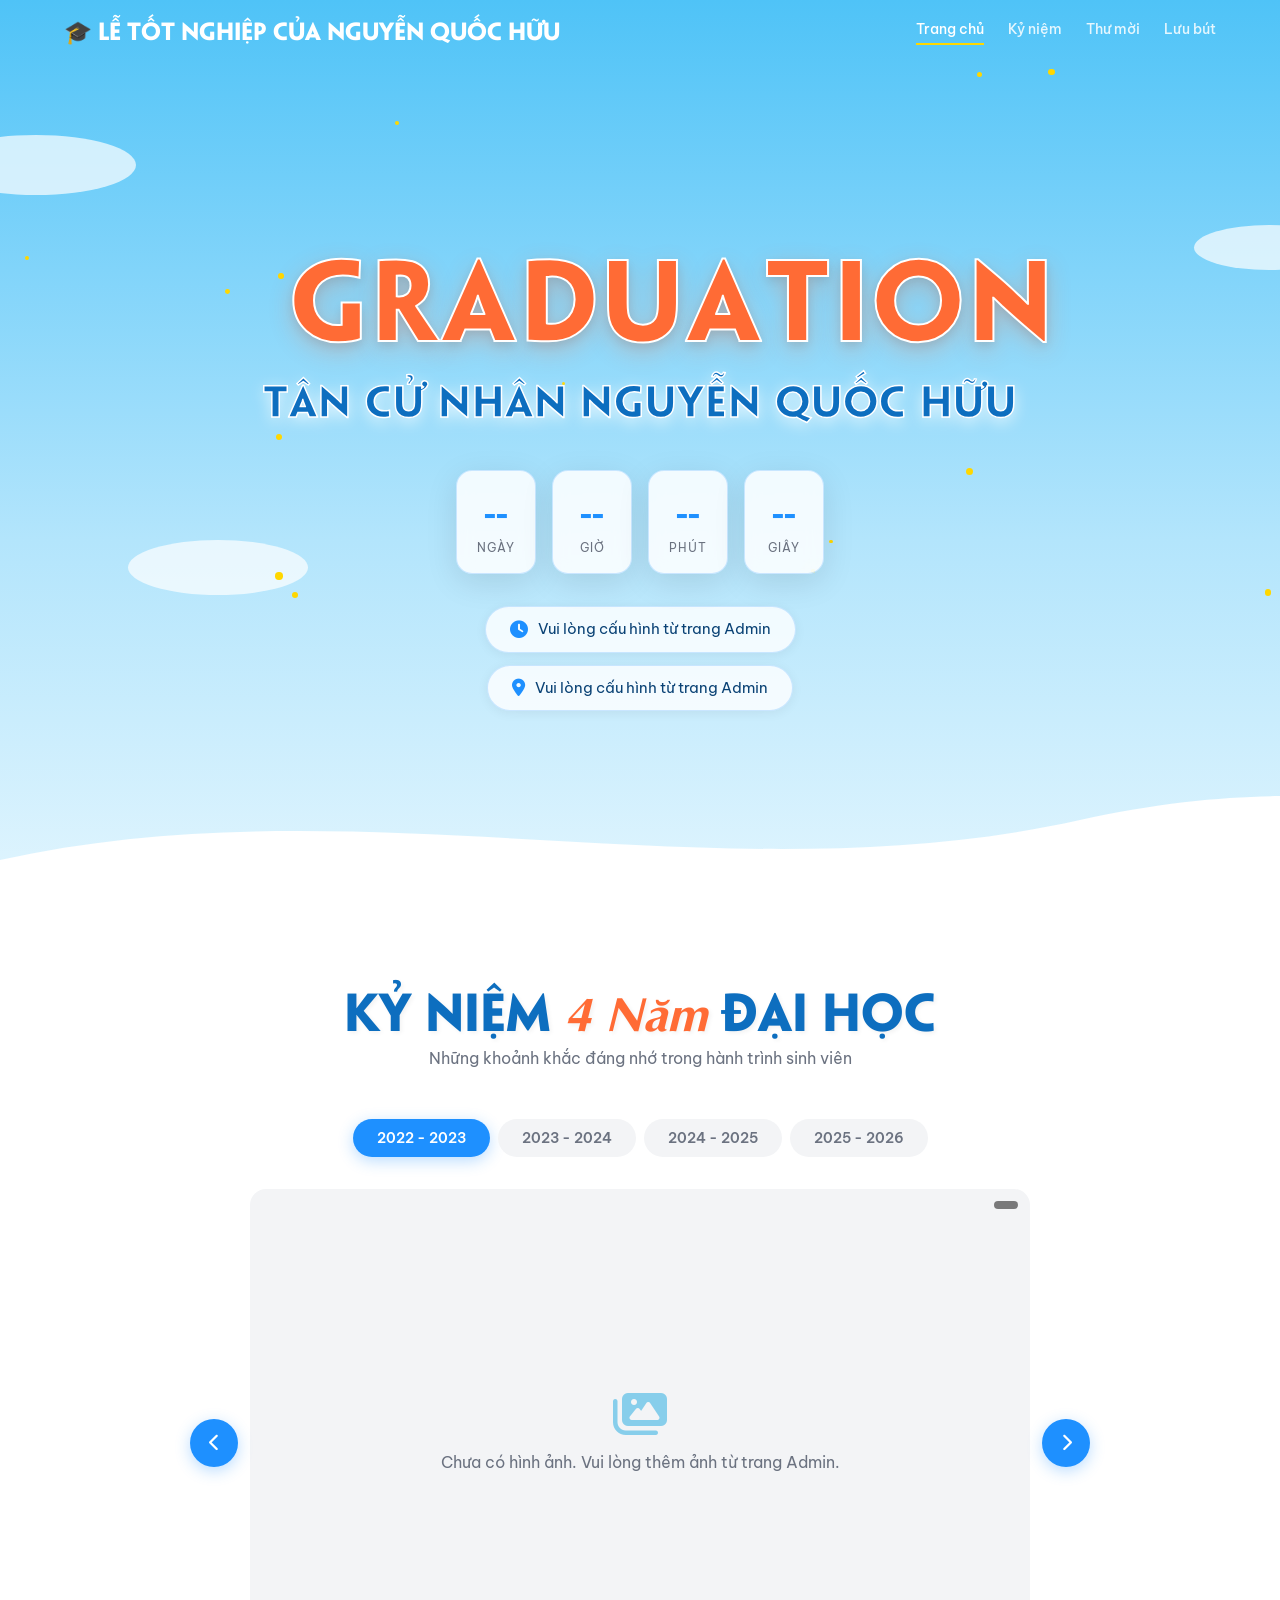
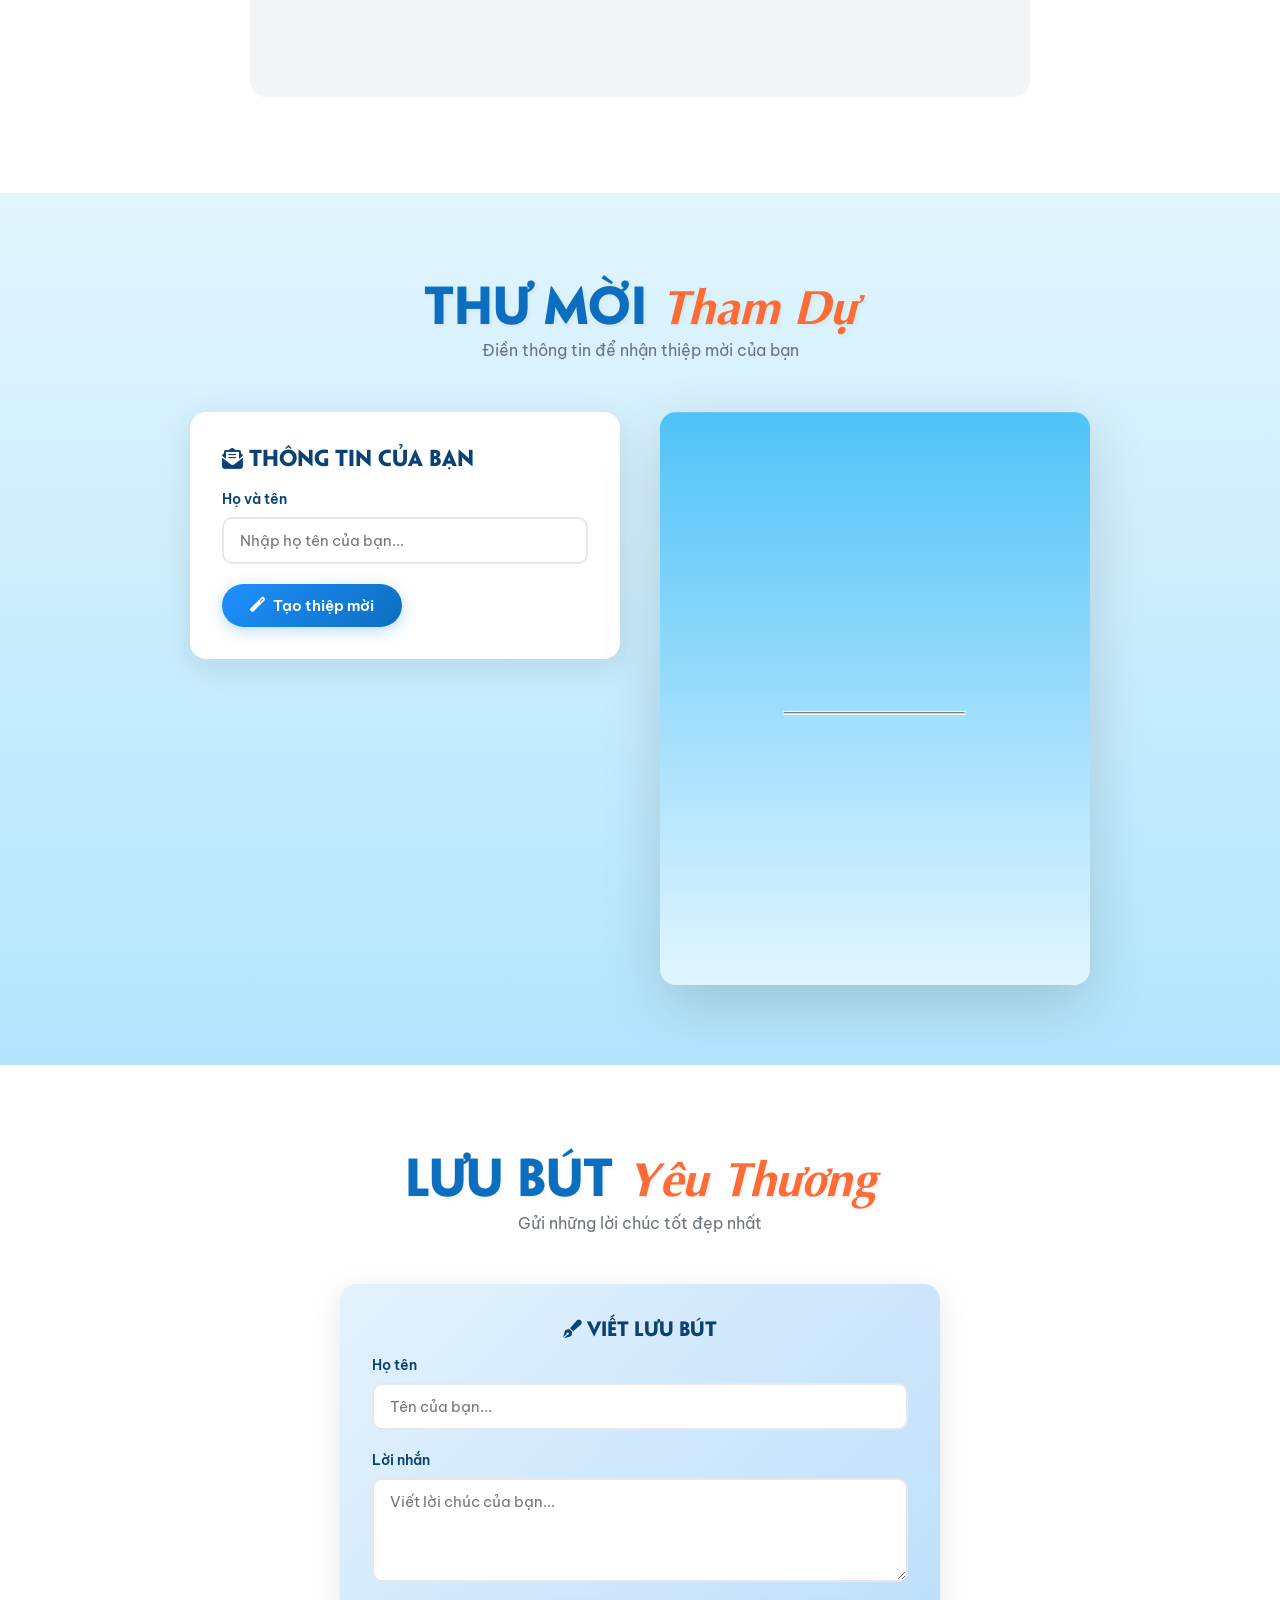
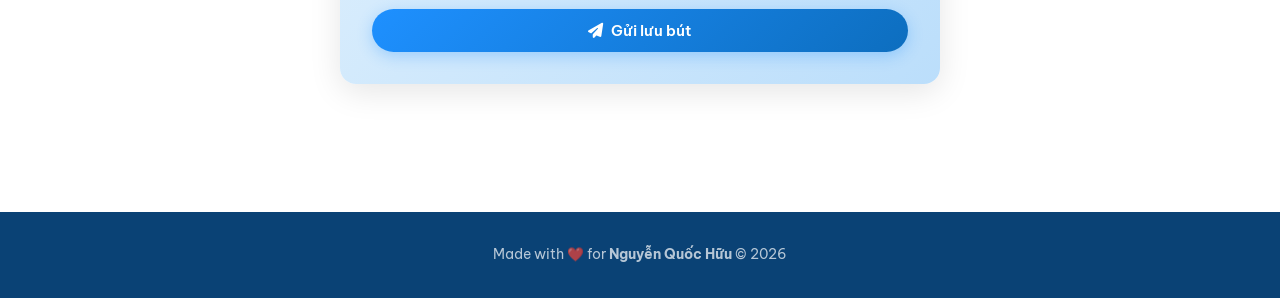
==== index.html @ d32d8953 "Add files via upload" ====
<!DOCTYPE html>
<html lang="vi">

<head>
  <meta charset="UTF-8">
  <meta name="viewport" content="width=device-width, initial-scale=1.0">
  <title>Lễ Tốt Nghiệp - Tân Cử Nhân Nguyễn Quốc Hữu</title>
  <meta name="description"
    content="Website lễ tốt nghiệp Tân Cử Nhân Nguyễn Quốc Hữu - Trường Đại học Kinh tế - Luật, ĐHQG-HCM">
  <link rel="preconnect" href="https://fonts.googleapis.com">
  <link href="https://fonts.googleapis.com/css2?family=Be+Vietnam+Pro:wght@400;500;600;700;800&display=swap"
    rel="stylesheet">
  <link rel="stylesheet" href="https://cdnjs.cloudflare.com/ajax/libs/font-awesome/6.5.1/css/all.min.css">
  <link rel="stylesheet" href="style.css">
</head>

<body>
  <!-- Loader -->
  <div class="page-loader" id="pageLoader">
    <div class="loader-icon"></div>
  </div>

  <!-- Navigation -->
  <nav class="navbar" id="navbar">
    <a href="#" class="nav-logo">🎓 LỄ TỐT NGHIỆP CỦA NGUYỄN QUỐC HỮU</a>
    <div class="nav-links" id="navLinks">
      <a href="#hero" class="active">Trang chủ</a>
      <a href="#gallery">Kỷ niệm</a>
      <a href="#invitation">Thư mời</a>
      <a href="#guestbook">Lưu bút</a>
    </div>
    <button class="nav-toggle" id="navToggle" aria-label="Menu">
      <span></span><span></span><span></span>
    </button>
  </nav>

  <!-- ===== SECTION 1: HERO / EVENT INFO ===== -->
  <section class="hero" id="hero">
    <div class="cloud cloud-1"></div>
    <div class="cloud cloud-2"></div>
    <div class="cloud cloud-3"></div>
    <div class="hero-content" data-aos="fade-up">
      <h1 class="hero-title">GRADUATION</h1>
      <p class="hero-name">Tân Cử Nhân <span id="graduateName">Nguyễn Quốc Hữu</span></p>

      <div class="countdown" id="countdown">
        <div class="countdown-item">
          <div class="number" id="cd-days">--</div>
          <div class="label">Ngày</div>
        </div>
        <div class="countdown-item">
          <div class="number" id="cd-hours">--</div>
          <div class="label">Giờ</div>
        </div>
        <div class="countdown-item">
          <div class="number" id="cd-mins">--</div>
          <div class="label">Phút</div>
        </div>
        <div class="countdown-item">
          <div class="number" id="cd-secs">--</div>
          <div class="label">Giây</div>
        </div>
      </div>

      <div class="event-info" id="eventInfo">
        <div class="event-info-item">
          <i class="fas fa-clock"></i>
          <span id="eventTime">Đang cập nhật...</span>
        </div>
        <div class="event-info-item">
          <i class="fas fa-map-marker-alt"></i>
          <span id="eventLocation">Đang cập nhật...</span>
        </div>
      </div>
    </div>
  </section>

  <!-- ===== SECTION 2: GALLERY ===== -->
  <section class="section gallery-section" id="gallery">
    <div class="section-header" data-aos="fade-up">
      <h2>Kỷ Niệm <span class="accent">4 Năm</span> Đại Học</h2>
      <p>Những khoảnh khắc đáng nhớ trong hành trình sinh viên</p>
    </div>
    <div class="gallery-tabs" id="galleryTabs">
      <button class="gallery-tab active" data-year="2022-2023">2022 - 2023</button>
      <button class="gallery-tab" data-year="2023-2024">2023 - 2024</button>
      <button class="gallery-tab" data-year="2024-2025">2024 - 2025</button>
      <button class="gallery-tab" data-year="2025-2026">2025 - 2026</button>
    </div>
    <div class="year-description" id="yearDescription"></div>
    <!-- Carousel -->
    <div class="gallery-carousel" id="galleryCarousel">
      <button class="carousel-nav carousel-prev" id="carouselPrev" onclick="carouselNav(-1)">
        <i class="fas fa-chevron-left"></i>
      </button>
      <div class="carousel-main">
        <div class="carousel-slide" id="carouselSlide">
          <div class="gallery-empty" id="galleryEmpty">
            <i class="fas fa-images"></i>
            <p>Chưa có hình ảnh. Vui lòng thêm ảnh từ trang Admin.</p>
          </div>
        </div>
        <div class="carousel-caption" id="carouselCaption"></div>
        <div class="carousel-counter" id="carouselCounter"></div>
      </div>
      <button class="carousel-nav carousel-next" id="carouselNext" onclick="carouselNav(1)">
        <i class="fas fa-chevron-right"></i>
      </button>
    </div>
    <!-- Thumbnails -->
    <div class="carousel-thumbs" id="carouselThumbs"></div>
  </section>

  <!-- ===== SECTION 3: INVITATION ===== -->
  <section class="section invitation-section" id="invitation">
    <div class="section-header" data-aos="fade-up">
      <h2>Thư Mời <span class="accent">Tham Dự</span></h2>
      <p>Điền thông tin để nhận thiệp mời của bạn</p>
    </div>
    <div class="invitation-wrapper">
      <div class="invitation-form" data-aos="fade-right">
        <h3><i class="fas fa-envelope-open-text"></i> Thông tin của bạn</h3>
        <div class="form-group">
          <label for="guestName">Họ và tên</label>
          <input type="text" id="guestName" placeholder="Nhập họ tên của bạn..." maxlength="50">
        </div>
        <button class="btn btn-primary" id="generateBtn" onclick="generateInvitation()">
          <i class="fas fa-magic"></i> Tạo thiệp mời
        </button>
        <div class="download-area" id="downloadArea" style="display:none">
          <button class="btn btn-gold" onclick="downloadInvitation()">
            <i class="fas fa-download"></i> Tải xuống PNG
          </button>
        </div>
      </div>
      <div class="invitation-preview" data-aos="fade-left">
        <div id="invitation-card">
          <div class="inv-guest-only inv-placeholder" id="invGuestDisplay">_______________</div>
        </div>
      </div>
    </div>
  </section>

  <!-- ===== SECTION 4: GUESTBOOK ===== -->
  <section class="section guestbook-section" id="guestbook">
    <div class="section-header" data-aos="fade-up">
      <h2>Lưu Bút <span class="accent">Yêu Thương</span></h2>
      <p>Gửi những lời chúc tốt đẹp nhất</p>
    </div>
    <div class="guestbook-form-wrap" data-aos="fade-up">
      <h3 style="margin-bottom:16px;text-align:center"><i class="fas fa-pen-fancy"></i> Viết lưu bút</h3>
      <div class="form-group">
        <label for="gbName">Họ tên</label>
        <input type="text" id="gbName" placeholder="Tên của bạn..." maxlength="50">
      </div>
      <div class="form-group">
        <label for="gbMessage">Lời nhắn</label>
        <textarea id="gbMessage" rows="4" placeholder="Viết lời chúc của bạn..." maxlength="500"></textarea>
      </div>
      <button class="btn btn-primary" id="submitGbBtn" onclick="submitGuestbook()" style="width:100%;justify-content:center">
        <i class="fas fa-paper-plane"></i> Gửi lưu bút
      </button>
      <p id="gbCooldown" style="text-align:center;color:var(--gray);font-size:.8rem;margin-top:8px;display:none"></p>
    </div>
    <div class="guestbook-grid" id="guestbookGrid"></div>
    <div class="load-more-wrap" id="loadMoreWrap" style="display:none">
      <button class="btn btn-secondary" onclick="loadMoreGuestbook()">
        <i class="fas fa-chevron-down"></i> Xem thêm
      </button>
    </div>
  </section>

  <!-- Footer -->
  <footer class="footer">
    <p>Made with ❤️ for <strong>Nguyễn Quốc Hữu</strong> &copy; 2026</p>
  </footer>

  <!-- Lightbox -->
  <div class="lightbox" id="lightbox">
    <button class="lightbox-close" onclick="closeLightbox()"><i class="fas fa-times"></i></button>
    <button class="lightbox-nav lightbox-prev" onclick="navLightbox(-1)"><i class="fas fa-chevron-left"></i></button>
    <img id="lightboxImg" src="" alt="Gallery image">
    <button class="lightbox-nav lightbox-next" onclick="navLightbox(1)"><i class="fas fa-chevron-right"></i></button>
  </div>

  <!-- Toast -->
  <div class="toast" id="toast"></div>

  <!-- Scripts -->
  <script src="https://www.gstatic.com/firebasejs/9.23.0/firebase-app-compat.js"></script>
  <script src="https://www.gstatic.com/firebasejs/9.23.0/firebase-database-compat.js"></script>
  <script src="https://cdnjs.cloudflare.com/ajax/libs/html2canvas/1.4.1/html2canvas.min.js"></script>
  <script src="firebase-config.js"></script>
  <script src="script.js"></script>
</body>

</html>
---- style.css ----
/* ========== VARIABLES ========== */
:root {
  --blue-primary: #1E90FF;
  --blue-light: #87CEEB;
  --blue-dark: #0D6EBF;
  --orange: #FF6B35;
  --red: #E74C3C;
  --gold: #FFD700;
  --white: #FFFFFF;
  --dark: #0a4275; /* Changed from near-black to deep blue */
  --gray: #6b7280;
  --gray-light: #f3f4f6;
  --glass: rgba(255,255,255,0.15);
  --shadow: 0 8px 32px rgba(0,0,0,0.1);
  --radius: 16px;
  --transition: 0.3s ease;
}

/* ========== RESET ========== */
*,*::before,*::after{box-sizing:border-box;margin:0;padding:0}
html{scroll-behavior:smooth;font-size:16px}
body{font-family:'Be Vietnam Pro',sans-serif;color:var(--dark);line-height:1.6;overflow-x:hidden;background:#f0f8ff}
img{max-width:100%;display:block}
a{text-decoration:none;color:inherit}
button{cursor:pointer;border:none;font-family:inherit}
ul{list-style:none}

/* ========== FONTS ========== */
@font-face { font-family: 'UTM Penumbra'; src: url('UTM Penumbra.ttf') format('truetype'); font-weight: normal; }
@font-face { font-family: 'UTM Penumbra'; src: url('UTM PenumbraBold.ttf') format('truetype'); font-weight: bold; }
@font-face { font-family: 'UTM Aptima'; src: url('UTM Aptima.ttf') format('truetype'); font-weight: normal; }
@font-face { font-family: 'UTM Aptima'; src: url('UTM AptimaBold.ttf') format('truetype'); font-weight: bold; }

/* ========== TYPOGRAPHY ========== */
h1,h2,h3,h4{font-family:'UTM Penumbra', serif;line-height:1.2}
.accent-font{font-family:'UTM Aptima', serif; font-style: italic;}

/* ========== LOADER ========== */
.page-loader{position:fixed;inset:0;z-index:9999;display:flex;align-items:center;justify-content:center;background:linear-gradient(135deg,var(--blue-light),var(--blue-primary));transition:opacity .6s}
.page-loader.hide{opacity:0;pointer-events:none}
.loader-icon{width:60px;height:60px;border:4px solid rgba(255,255,255,.3);border-top-color:#fff;border-radius:50%;animation:spin 1s linear infinite}
@keyframes spin{to{transform:rotate(360deg)}}

/* ========== NAV ========== */
.navbar{position:fixed;top:0;left:0;right:0;z-index:100;padding:12px 5%;display:flex;align-items:center;justify-content:space-between;transition:var(--transition)}
.navbar.scrolled{background:rgba(30,144,255,.92);backdrop-filter:blur(12px);box-shadow:0 2px 20px rgba(0,0,0,.15)}
.nav-logo{font-family:'UTM Penumbra',serif;font-size:1.4rem;color:#fff;font-weight:bold}
.nav-links{display:flex;gap:24px}
.nav-links a{color:rgba(255,255,255,.85);font-size:.9rem;font-weight:500;position:relative;padding:4px 0;transition:var(--transition)}
.nav-links a:hover,.nav-links a.active{color:#fff}
.nav-links a::after{content:'';position:absolute;bottom:0;left:0;width:0;height:2px;background:var(--gold);transition:var(--transition)}
.nav-links a:hover::after,.nav-links a.active::after{width:100%}
.nav-toggle{display:none;flex-direction:column;gap:5px;background:none;padding:4px}
.nav-toggle span{width:24px;height:2px;background:#fff;transition:var(--transition)}

/* ========== HERO ========== */
.hero{min-height:100vh;display:flex;align-items:center;justify-content:center;text-align:center;position:relative;overflow:hidden;background:linear-gradient(180deg,#4FC3F7 0%,#81D4FA 30%,#B3E5FC 60%,#E1F5FE 100%);padding:100px 20px 60px}
.hero::before{content:'';position:absolute;bottom:0;left:0;right:0;height:200px;background:url("data:image/svg+xml,%3Csvg xmlns='http://www.w3.org/2000/svg' viewBox='0 0 1440 200'%3E%3Cpath fill='%23ffffff' d='M0,160 C360,80 720,200 1080,120 C1260,80 1380,100 1440,110 L1440,200 L0,200 Z'/%3E%3C/svg%3E");background-size:cover;z-index:1}
.hero-content{position:relative;z-index:2;max-width:700px}
.hero-badge{display:inline-block;background:rgba(255,255,255,.25);backdrop-filter:blur(8px);padding:8px 24px;border-radius:50px;font-size:.85rem;color:#fff;font-weight:500;margin-bottom:20px;border:1px solid rgba(255,255,255,.3)}
.hero-title{font-family:'UTM Penumbra', serif;font-size:clamp(3.5rem,10vw,6.5rem);color:var(--orange);text-transform:uppercase;font-weight:bold;-webkit-text-stroke: 2px var(--white);text-shadow: 0px 8px 25px rgba(255,107,53,0.3), 0px 4px 10px rgba(0,0,0,0.1);margin-bottom:12px;letter-spacing: 4px;animation: pulseGlow 3s infinite alternate;}
.hero-name{font-family:'UTM Penumbra', serif;font-size:clamp(1.2rem,3.5vw,2.5rem);color:var(--blue-dark);font-weight:bold;margin-bottom:40px;display:flex;align-items:center;justify-content:center;gap:12px;white-space:nowrap;-webkit-text-stroke: 1.5px var(--white);text-shadow: 0px 4px 15px rgba(255,255,255,0.8);letter-spacing: 1px;text-transform:uppercase;}
.hero-name span{font-family:inherit;font-size:inherit;color:inherit;-webkit-text-stroke:inherit;text-shadow:inherit;letter-spacing:inherit;font-weight:inherit;}

@keyframes pulseGlow {
  0% { text-shadow: 0px 4px 15px rgba(255,107,53,0.2), 0px 2px 5px rgba(0,0,0,0.1); transform: scale(1); }
  100% { text-shadow: 0px 10px 30px rgba(255,107,53,0.5), 0px 5px 15px rgba(0,0,0,0.15); transform: scale(1.02); }
}

/* Countdown */
.countdown{display:flex;gap:16px;justify-content:center;margin-bottom:32px;flex-wrap:wrap}
.countdown-item{background:rgba(255,255,255,.85);backdrop-filter:blur(8px);border-radius:var(--radius);padding:16px 20px;min-width:80px;box-shadow:var(--shadow);border:1.5px solid rgba(30,144,255,.2)}
.countdown-item .number{font-size:2rem;font-weight:800;color:var(--blue-primary);font-family:'UTM Penumbra',serif}
.countdown-item .label{font-size:.75rem;color:var(--gray);text-transform:uppercase;letter-spacing:1px}

/* Event info */
.event-info{display:flex;flex-direction:column;gap:12px;align-items:center}
.event-info-item{display:flex;align-items:center;gap:10px;background:rgba(255,255,255,.8);padding:10px 24px;border-radius:50px;font-size:.95rem;box-shadow:0 2px 12px rgba(0,0,0,.06);border:1.5px solid rgba(30,144,255,.2)}
.event-info-item i{color:var(--blue-primary);font-size:1.1rem}

/* Clouds */
.cloud{position:absolute;background:#fff;border-radius:50%;opacity:.7}
.cloud-1{width:200px;height:60px;top:15%;left:-5%;animation:floatCloud 25s linear infinite}
.cloud-2{width:150px;height:45px;top:25%;right:-5%;animation:floatCloud 30s linear infinite reverse}
.cloud-3{width:180px;height:55px;top:60%;left:10%;animation:floatCloud 35s linear infinite}
@keyframes floatCloud{0%{transform:translateX(-100px)}50%{transform:translateX(calc(100vw + 100px))}50.01%{transform:translateX(-100px)}100%{transform:translateX(calc(100vw + 100px))}}

/* Stars */
.sparkle{position:absolute;width:6px;height:6px;background:var(--gold);border-radius:50%;animation:twinkle 2s ease-in-out infinite}
@keyframes twinkle{0%,100%{opacity:0;transform:scale(0)}50%{opacity:1;transform:scale(1)}}

/* ========== SECTION COMMON ========== */
.section{padding:80px 5%}
.section-header{text-align:center;margin-bottom:48px}
.section-header h2{font-family:'UTM Penumbra', serif;font-size:clamp(2rem,5vw,3rem);color:var(--blue-dark);margin-bottom:8px;font-weight:bold;text-shadow: 2px 2px 4px rgba(0,0,0,0.05);}
.section-header .accent{color:var(--orange);font-family:'UTM Aptima',serif;font-style:italic;}
.section-header p{color:var(--gray);max-width:500px;margin:0 auto}

/* ========== GALLERY ========== */
.gallery-section{background:#fff}
.gallery-tabs{display:flex;justify-content:center;gap:8px;margin-bottom:32px;flex-wrap:wrap}
.gallery-tab{padding:10px 24px;border-radius:50px;font-size:.9rem;font-weight:600;background:var(--gray-light);color:var(--gray);transition:var(--transition)}
.gallery-tab:hover{background:#dbeafe;color:var(--blue-primary)}
.gallery-tab.active{background:var(--blue-primary);color:#fff;box-shadow:0 4px 15px rgba(30,144,255,.3)}

/* Year Description */
.year-description{max-width:800px;margin:0 auto 28px;text-align:center;font-size:.92rem;line-height:1.8;color:var(--dark);font-style:italic;padding:16px 32px;background:linear-gradient(135deg,#EBF5FB,#D6EAF8);border-radius:12px;border-left:4px solid var(--blue-primary);display:none}
.year-description i{color:var(--blue-primary);margin-right:8px;font-size:.8rem}

/* Carousel */
.gallery-carousel{position:relative;max-width:900px;margin:0 auto;display:flex;align-items:center;gap:12px}
.carousel-main{flex:1;position:relative;border-radius:16px;overflow:hidden;background:var(--gray-light);min-height:250px}
.carousel-slide{width:100%;aspect-ratio:16/10;display:flex;align-items:center;justify-content:center;position:relative;overflow:hidden}
.carousel-slide img{width:100%;height:100%;object-fit:contain;background:#f8fafc;transition:opacity .4s ease;cursor:pointer}
.carousel-slide img.carousel-fade-in{animation:carouselFade .4s ease}
@keyframes carouselFade{from{opacity:0;transform:scale(.97)}to{opacity:1;transform:scale(1)}}
.carousel-nav{width:48px;height:48px;border-radius:50%;background:var(--blue-primary);color:#fff;display:flex;align-items:center;justify-content:center;font-size:1.1rem;box-shadow:0 4px 15px rgba(30,144,255,.3);transition:var(--transition);flex-shrink:0;border:none;cursor:pointer;z-index:5}
.carousel-nav:hover{background:var(--blue-dark);transform:scale(1.1)}
.carousel-nav:disabled{opacity:.3;cursor:not-allowed;transform:none}
.carousel-caption{text-align:center;padding:10px 16px;font-size:.9rem;color:var(--dark);font-weight:500;min-height:20px}
.carousel-counter{position:absolute;top:12px;right:12px;background:rgba(0,0,0,.5);color:#fff;font-size:.75rem;padding:4px 12px;border-radius:50px;font-weight:600;z-index:3}

/* Thumbnails */
.carousel-thumbs{display:flex;justify-content:center;gap:8px;margin-top:16px;flex-wrap:wrap;max-width:900px;margin-left:auto;margin-right:auto;padding:0 60px}
.carousel-thumb{width:64px;height:48px;border-radius:8px;overflow:hidden;cursor:pointer;border:3px solid transparent;transition:var(--transition);opacity:.6;flex-shrink:0}
.carousel-thumb:hover{opacity:.9;transform:translateY(-2px)}
.carousel-thumb.active{border-color:var(--blue-primary);opacity:1;box-shadow:0 4px 12px rgba(30,144,255,.3)}
.carousel-thumb img{width:100%;height:100%;object-fit:cover}

.gallery-empty{text-align:center;padding:60px 20px;color:var(--gray)}
.gallery-empty i{font-size:3rem;margin-bottom:12px;color:var(--blue-light)}

/* Lightbox */
.lightbox{position:fixed;inset:0;z-index:200;background:rgba(0,0,0,.9);display:none;align-items:center;justify-content:center;opacity:0;transition:opacity .3s}
.lightbox.active{display:flex;opacity:1}
.lightbox img{max-width:90vw;max-height:85vh;border-radius:8px;object-fit:contain}
.lightbox-close{position:absolute;top:20px;right:20px;width:44px;height:44px;border-radius:50%;background:rgba(255,255,255,.15);color:#fff;font-size:1.5rem;display:flex;align-items:center;justify-content:center;transition:var(--transition)}
.lightbox-close:hover{background:rgba(255,255,255,.3)}
.lightbox-nav{position:absolute;top:50%;transform:translateY(-50%);width:48px;height:48px;border-radius:50%;background:rgba(255,255,255,.15);color:#fff;font-size:1.3rem;display:flex;align-items:center;justify-content:center;transition:var(--transition)}
.lightbox-nav:hover{background:rgba(255,255,255,.3)}
.lightbox-prev{left:20px}
.lightbox-next{right:20px}

/* ========== INVITATION ========== */
.invitation-section{background:linear-gradient(180deg,#E1F5FE,#B3E5FC)}
.invitation-wrapper{max-width:900px;margin:0 auto;display:grid;grid-template-columns:1fr 1fr;gap:40px;align-items:start}
.invitation-form{background:#fff;border-radius:var(--radius);padding:32px;box-shadow:var(--shadow)}
.invitation-form h3{margin-bottom:20px;font-size:1.3rem}
.form-group{margin-bottom:20px}
.form-group label{display:block;font-size:.85rem;font-weight:600;margin-bottom:6px;color:var(--dark)}
.form-group select,.form-group input,.form-group textarea{width:100%;padding:12px 16px;border:2px solid #e5e7eb;border-radius:10px;font-size:.95rem;font-family:inherit;transition:var(--transition);background:#fff}
.form-group select:focus,.form-group input:focus,.form-group textarea:focus{outline:none;border-color:var(--blue-primary);box-shadow:0 0 0 3px rgba(30,144,255,.15)}
.btn{display:inline-flex;align-items:center;gap:8px;padding:12px 28px;border-radius:50px;font-size:.95rem;font-weight:600;transition:var(--transition)}
.btn-primary{background:linear-gradient(135deg,var(--blue-primary),var(--blue-dark));color:#fff;box-shadow:0 4px 15px rgba(30,144,255,.3)}
.btn-primary:hover{transform:translateY(-2px);box-shadow:0 6px 20px rgba(30,144,255,.4)}
.btn-secondary{background:#fff;color:var(--blue-primary);border:2px solid var(--blue-primary)}
.btn-secondary:hover{background:var(--blue-primary);color:#fff}
.btn-gold{background:linear-gradient(135deg,var(--gold),#FFA000);color:var(--dark);box-shadow:0 4px 15px rgba(255,215,0,.3)}
.btn-gold:hover{transform:translateY(-2px)}
.btn-danger{background:linear-gradient(135deg,var(--red),#c0392b);color:#fff}
.btn-sm{padding:8px 18px;font-size:.85rem}

/* Invitation Preview */
.invitation-preview{border-radius:var(--radius);overflow:hidden;box-shadow:0 20px 60px rgba(0,0,0,.15);position:relative}
#invitation-card{width:100%;aspect-ratio:3/4;background:linear-gradient(180deg,#4FC3F7,#81D4FA,#B3E5FC,#E1F5FE);display:flex;flex-direction:column;align-items:center;justify-content:center;padding:30px;text-align:center;position:relative;overflow:hidden;background-size:cover;background-position:center}
.inv-guest-only{font-family:'UTM Aptima', serif;font-size:2.5rem;color:var(--orange);font-weight:bold;text-shadow: 2px 2px 8px rgba(255,255,255,0.9), -1.5px -1.5px 0 #fff, 1.5px -1.5px 0 #fff, -1.5px 1.5px 0 #fff, 1.5px 1.5px 0 #fff;z-index:2}
.inv-placeholder{color:var(--gray);font-style:italic;font-size:1.5rem}
.download-area{margin-top:16px;text-align:center}

/* ========== GUESTBOOK ========== */
.guestbook-section{background:#fff}
.guestbook-form-wrap{max-width:600px;margin:0 auto 48px;background:linear-gradient(135deg,#E3F2FD,#BBDEFB);border-radius:var(--radius);padding:32px;box-shadow:var(--shadow)}
.guestbook-grid{display:grid;grid-template-columns:repeat(auto-fill,minmax(280px,1fr));gap:20px;max-width:1100px;margin:0 auto}
.guestbook-card{background:#fff;border-radius:var(--radius);padding:24px;box-shadow:0 2px 16px rgba(0,0,0,.06);border-left:4px solid var(--blue-primary);transition:var(--transition);animation:fadeInUp .5s ease forwards;opacity:0}
.guestbook-card:hover{transform:translateY(-4px);box-shadow:0 8px 25px rgba(0,0,0,.1)}
.guestbook-card .gb-header{display:flex;align-items:center;gap:12px;margin-bottom:12px}
.guestbook-card .gb-avatar{width:40px;height:40px;border-radius:50%;display:flex;align-items:center;justify-content:center;font-weight:700;color:#fff;font-size:1rem}
.guestbook-card .gb-name{font-weight:700;font-size:.95rem;color:var(--blue-dark)}
.guestbook-card .gb-message{font-size:.9rem;line-height:1.7;color:var(--dark)}
.guestbook-card .gb-time{font-size:.75rem;color:var(--gray);margin-top:12px}
.load-more-wrap{text-align:center;margin-top:32px}

@keyframes fadeInUp{to{opacity:1;transform:translateY(0)}from{opacity:0;transform:translateY(20px)}}

/* ========== FOOTER ========== */
.footer{background:var(--dark);color:rgba(255,255,255,.7);text-align:center;padding:32px 20px;font-size:.85rem}
.footer a{color:var(--gold)}

/* ========== TOAST ========== */
.toast{position:fixed;bottom:24px;right:24px;z-index:300;padding:14px 24px;border-radius:12px;color:#fff;font-size:.9rem;font-weight:500;transform:translateY(100px);opacity:0;transition:all .4s ease;box-shadow:0 8px 25px rgba(0,0,0,.2)}
.toast.show{transform:translateY(0);opacity:1}
.toast.success{background:#10b981}
.toast.error{background:var(--red)}
.toast.info{background:var(--blue-primary)}

/* ========== SETUP BANNER ========== */
.setup-banner{background:linear-gradient(135deg,#fef3c7,#fde68a);border:2px solid #f59e0b;border-radius:var(--radius);padding:24px;text-align:center;margin:20px 5%;color:#92400e}
.setup-banner h3{margin-bottom:8px}
.setup-banner code{background:#fff;padding:2px 8px;border-radius:4px;font-size:.85rem}

/* ========== RESPONSIVE ========== */
@media(max-width:900px){
  .invitation-wrapper{grid-template-columns:1fr}
  .gallery-carousel{gap:8px}
  .carousel-nav{width:40px;height:40px;font-size:.9rem}
  .carousel-thumbs{padding:0 48px}
}
@media(max-width:640px){
  .nav-links{position:fixed;top:0;right:-100%;width:70%;height:100vh;background:rgba(30,144,255,.97);backdrop-filter:blur(12px);flex-direction:column;padding:80px 32px 32px;gap:20px;transition:var(--transition);box-shadow:-4px 0 30px rgba(0,0,0,.2)}
  .nav-links.open{right:0}
  .nav-links a{font-size:1.1rem}
  .nav-toggle{display:flex}
  .gallery-carousel{gap:4px}
  .carousel-nav{width:36px;height:36px;font-size:.8rem}
  .carousel-thumbs{gap:4px;padding:0 40px}
  .carousel-thumb{width:48px;height:36px}
  .countdown{gap:8px}
  .countdown-item{min-width:65px;padding:12px 14px}
  .countdown-item .number{font-size:1.5rem}
  .section{padding:60px 4%}
  .hero{padding:80px 16px 50px}
  #invitation-card{padding:20px}
  .hero-name{flex-wrap:wrap;white-space:normal}
}

/* ========== ADMIN STYLES ========== */
.admin-body{display:flex;min-height:100vh;background:var(--gray-light)}
.admin-login{min-height:100vh;display:flex;align-items:center;justify-content:center;background:linear-gradient(135deg,var(--blue-primary),var(--blue-dark));padding:20px}
.login-card{background:#fff;border-radius:var(--radius);padding:40px;width:100%;max-width:400px;box-shadow:0 20px 60px rgba(0,0,0,.2);text-align:center}
.login-card h2{margin-bottom:8px}
.login-card p{color:var(--gray);margin-bottom:24px;font-size:.9rem}
.login-error{color:var(--red);font-size:.85rem;margin-top:8px;display:none}

/* Sidebar */
.admin-sidebar{width:260px;background:#fff;box-shadow:2px 0 20px rgba(0,0,0,.05);display:flex;flex-direction:column;position:fixed;top:0;bottom:0;left:0;z-index:50}
.admin-sidebar .sidebar-header{padding:20px 24px;border-bottom:1px solid #f0f0f0}
.admin-sidebar .sidebar-header h3{font-size:1.1rem;color:var(--blue-primary)}
.admin-sidebar .sidebar-header p{font-size:.75rem;color:var(--gray)}
.sidebar-nav{flex:1;padding:12px}
.sidebar-nav a{display:flex;align-items:center;gap:12px;padding:12px 16px;border-radius:10px;font-size:.9rem;font-weight:500;color:var(--gray);transition:var(--transition);margin-bottom:4px}
.sidebar-nav a:hover{background:#f0f7ff;color:var(--blue-primary)}
.sidebar-nav a.active{background:var(--blue-primary);color:#fff}
.sidebar-nav a i{width:20px;text-align:center}
.sidebar-footer{padding:16px 24px;border-top:1px solid #f0f0f0}

/* Admin Main */
.admin-main{margin-left:260px;flex:1;padding:24px 32px}
.admin-page{display:none}
.admin-page.active{display:block}
.admin-page h2{font-size:1.5rem;margin-bottom:24px;padding-bottom:12px;border-bottom:2px solid #f0f0f0}
.admin-card{background:#fff;border-radius:var(--radius);padding:24px;box-shadow:0 2px 12px rgba(0,0,0,.04);margin-bottom:20px}
.admin-card h4{margin-bottom:16px;font-size:1rem}

/* Admin Gallery - List View */
.admin-gallery-list{display:flex;flex-direction:column;gap:8px}
.admin-gallery-row{display:flex;align-items:center;gap:16px;padding:12px;background:#fafafa;border:1px solid #e5e7eb;border-radius:12px;transition:var(--transition)}
.admin-gallery-row:hover{background:#f0f7ff;border-color:var(--blue-primary);box-shadow:0 2px 12px rgba(30,144,255,.08)}
.agr-thumb{width:80px;height:60px;border-radius:8px;overflow:hidden;flex-shrink:0;background:var(--gray-light)}
.agr-thumb img{width:100%;height:100%;object-fit:cover}
.agr-info{flex:1;min-width:0}
.agr-caption{font-size:.9rem;font-weight:600;color:var(--dark);margin-bottom:2px;white-space:nowrap;overflow:hidden;text-overflow:ellipsis}
.agr-url{font-size:.75rem;color:var(--gray);white-space:nowrap;overflow:hidden;text-overflow:ellipsis}
.agr-actions{display:flex;gap:6px;flex-shrink:0}
.btn-icon{width:34px;height:34px;border-radius:8px;display:flex;align-items:center;justify-content:center;font-size:.8rem;background:#fff;border:1px solid #e5e7eb;color:var(--gray);cursor:pointer;transition:var(--transition)}
.btn-icon:hover:not(:disabled){background:var(--blue-primary);color:#fff;border-color:var(--blue-primary);transform:translateY(-1px)}
.btn-icon:disabled{opacity:.3;cursor:not-allowed}
.btn-icon-edit{color:var(--blue-primary);border-color:rgba(30,144,255,.3)}
.btn-icon-edit:hover{background:var(--blue-primary);color:#fff}
.btn-icon-delete{color:var(--red);border-color:rgba(231,76,60,.3)}
.btn-icon-delete:hover:not(:disabled){background:var(--red);color:#fff;border-color:var(--red)}

/* Modal */
.modal-overlay{position:fixed;inset:0;z-index:500;background:rgba(0,0,0,.5);display:flex;align-items:center;justify-content:center;backdrop-filter:blur(4px)}
.modal-card{background:#fff;border-radius:var(--radius);padding:32px;width:100%;max-width:500px;box-shadow:0 20px 60px rgba(0,0,0,.2);animation:fadeInUp .3s ease}
.modal-card h3{margin-bottom:20px;font-size:1.2rem}

/* Gallery Caption (front-end) */
.gallery-caption{position:absolute;bottom:0;left:0;right:0;padding:10px 14px;background:linear-gradient(transparent,rgba(0,0,0,.65));color:#fff;font-size:.8rem;font-weight:500;opacity:0;transition:opacity .3s}
.gallery-item:hover .gallery-caption{opacity:1}

/* Admin Guestbook */
.admin-gb-item{display:flex;gap:16px;align-items:start;padding:16px;border:1px solid #f0f0f0;border-radius:10px;margin-bottom:12px;transition:var(--transition)}
.admin-gb-item:hover{background:#fafafa}
.admin-gb-content{flex:1}
.admin-gb-content .name{font-weight:700;font-size:.9rem}
.admin-gb-content .message{font-size:.85rem;color:#555;margin:4px 0}
.admin-gb-content .meta{font-size:.75rem;color:var(--gray)}
.admin-gb-actions{display:flex;gap:8px;flex-shrink:0}
.badge{display:inline-block;padding:2px 10px;border-radius:50px;font-size:.7rem;font-weight:600}
.badge-pending{background:#fef3c7;color:#92400e}
.badge-approved{background:#d1fae5;color:#065f46}

/* Stats */
.stats-grid{display:grid;grid-template-columns:repeat(auto-fit,minmax(200px,1fr));gap:16px;margin-bottom:24px}
.stat-card{background:linear-gradient(135deg,var(--blue-primary),var(--blue-dark));color:#fff;border-radius:var(--radius);padding:20px;text-align:center}
.stat-card .stat-number{font-size:2rem;font-weight:800}
.stat-card .stat-label{font-size:.8rem;opacity:.8}

/* Admin responsive */
@media(max-width:768px){
  .admin-sidebar{width:100%;position:relative;flex-direction:row;overflow-x:auto}
  .admin-sidebar .sidebar-header{display:none}
  .sidebar-nav{display:flex;padding:8px;gap:4px}
  .sidebar-nav a{white-space:nowrap;padding:8px 14px;font-size:.8rem}
  .sidebar-footer{display:none}
  .admin-main{margin-left:0;padding:16px}
  .admin-body{flex-direction:column}
}
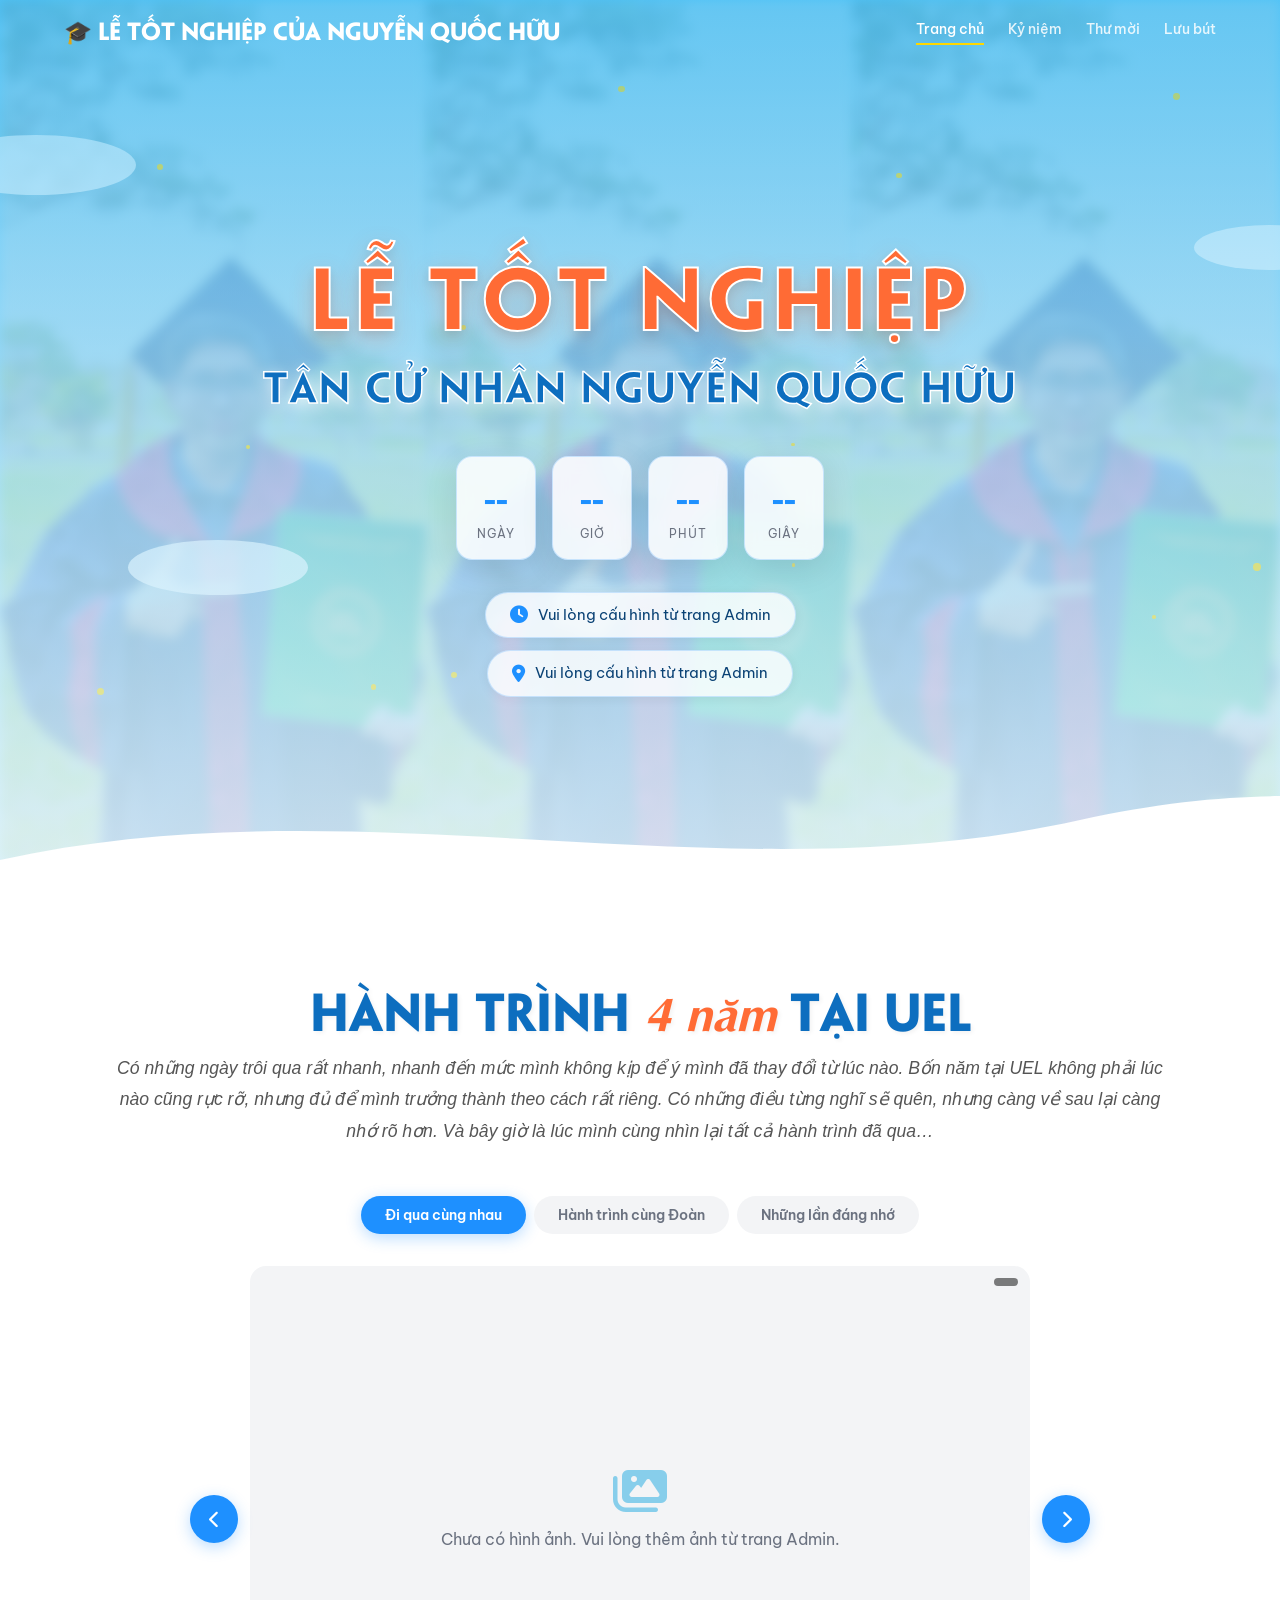
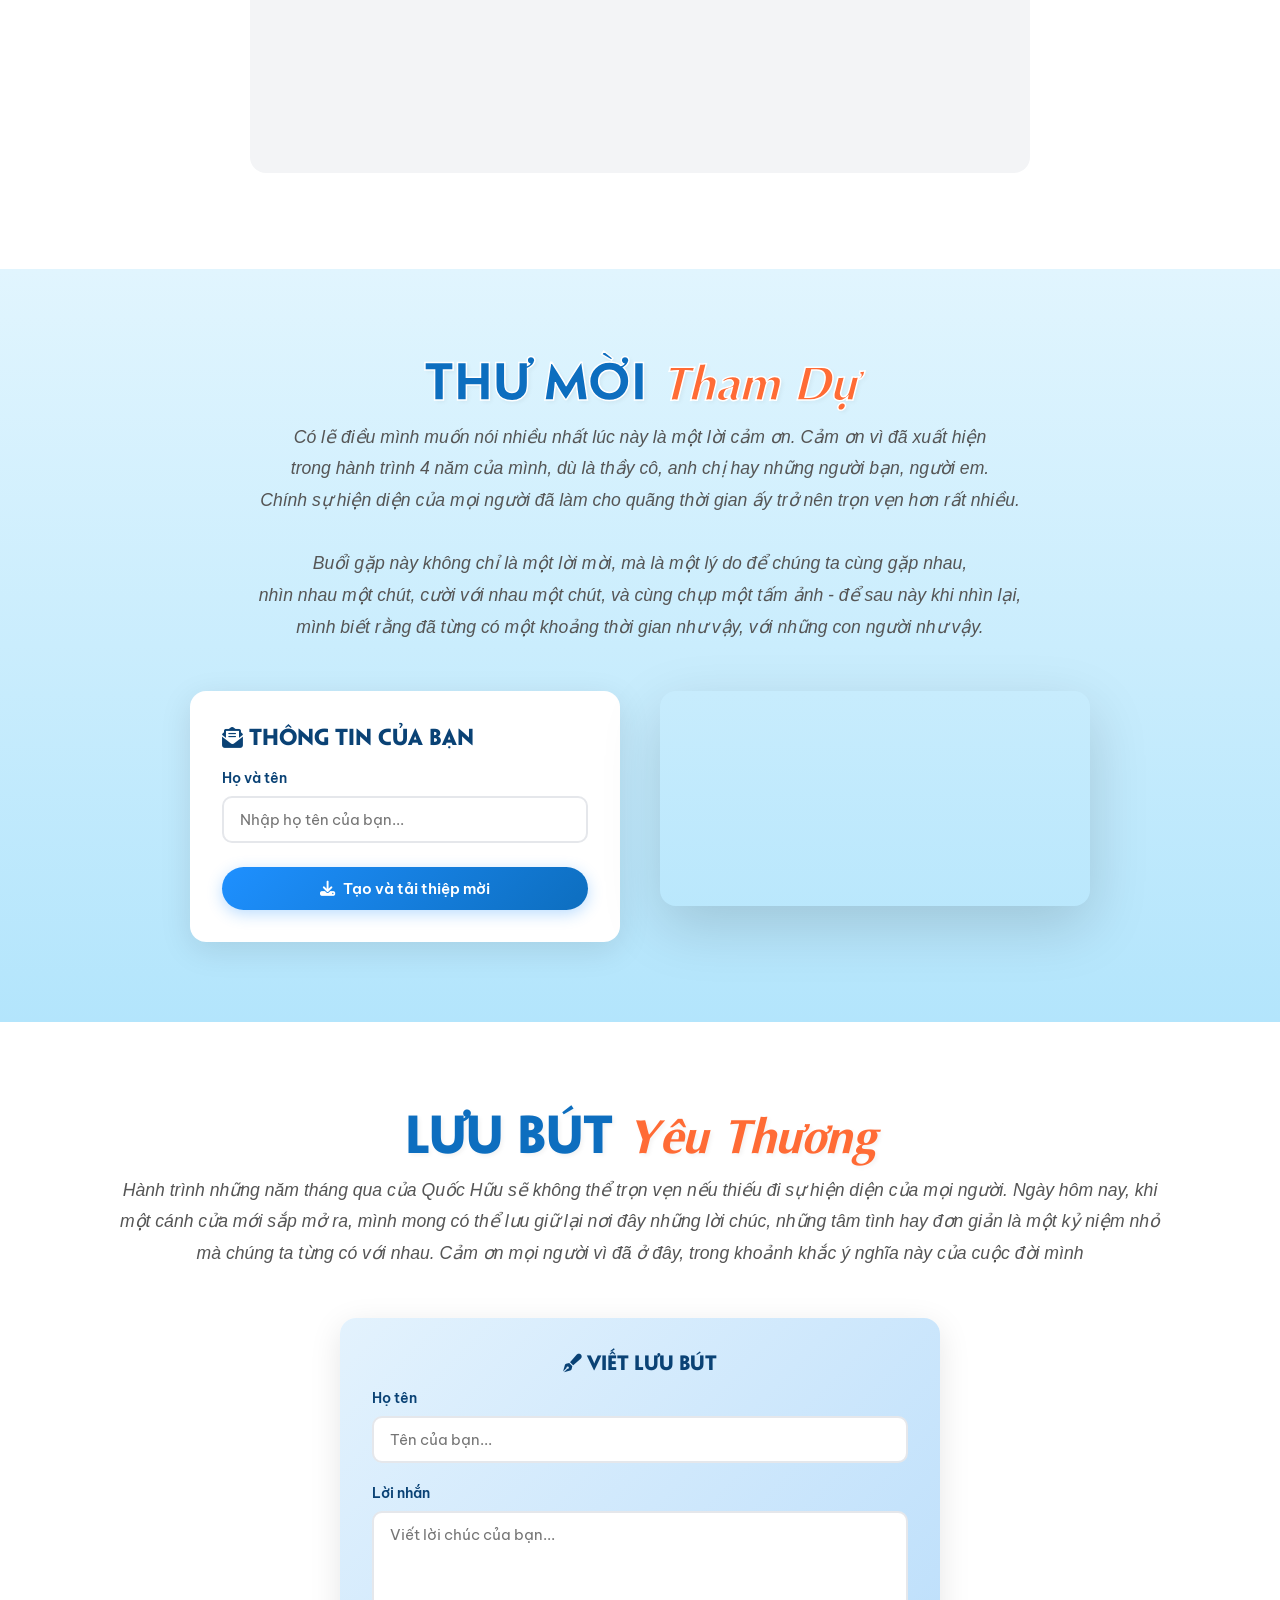
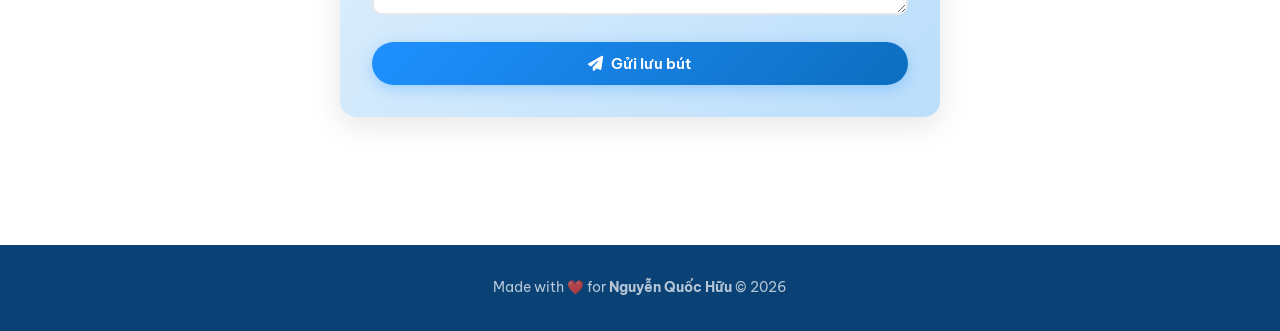
==== commit ae3739d2: "Add files via upload" ====
--- a/index.html
+++ b/index.html
@@ -36,11 +36,17 @@
 
   <!-- ===== SECTION 1: HERO / EVENT INFO ===== -->
   <section class="hero" id="hero">
+    <!-- Background images -->
+    <div class="hero-bg-images">
+      <div class="hero-bg-img" style="background-image: url('anh1.jpg')"></div>
+      <div class="hero-bg-img" style="background-image: url('anh2.jpg')"></div>
+      <div class="hero-bg-img" style="background-image: url('anh3.jpg')"></div>
+    </div>
     <div class="cloud cloud-1"></div>
     <div class="cloud cloud-2"></div>
     <div class="cloud cloud-3"></div>
     <div class="hero-content" data-aos="fade-up">
-      <h1 class="hero-title">GRADUATION</h1>
+      <h1 class="hero-title">LỄ TỐT NGHIỆP</h1>
       <p class="hero-name">Tân Cử Nhân <span id="graduateName">Nguyễn Quốc Hữu</span></p>
 
       <div class="countdown" id="countdown">
@@ -78,14 +84,16 @@
   <!-- ===== SECTION 2: GALLERY ===== -->
   <section class="section gallery-section" id="gallery">
     <div class="section-header" data-aos="fade-up">
-      <h2>Kỷ Niệm <span class="accent">4 Năm</span> Đại Học</h2>
-      <p>Những khoảnh khắc đáng nhớ trong hành trình sinh viên</p>
+      <h2>Hành trình <span class="accent">4 năm</span> tại UEL</h2>
+      <p class="section-quote">Có những ngày trôi qua rất nhanh, nhanh đến mức mình không kịp để ý mình đã thay đổi từ
+        lúc nào. Bốn năm tại UEL không phải lúc nào cũng rực rỡ, nhưng đủ để mình trưởng thành theo cách rất riêng. Có
+        những điều từng nghĩ sẽ quên, nhưng càng về sau lại càng nhớ rõ hơn. Và bây giờ là lúc mình cùng nhìn lại tất cả
+        hành trình đã&nbsp;qua…</p>
     </div>
     <div class="gallery-tabs" id="galleryTabs">
-      <button class="gallery-tab active" data-year="2022-2023">2022 - 2023</button>
-      <button class="gallery-tab" data-year="2023-2024">2023 - 2024</button>
-      <button class="gallery-tab" data-year="2024-2025">2024 - 2025</button>
-      <button class="gallery-tab" data-year="2025-2026">2025 - 2026</button>
+      <button class="gallery-tab active" data-year="di-qua-cung-nhau">Đi qua cùng nhau</button>
+      <button class="gallery-tab" data-year="hanh-trinh-cung-doan">Hành trình cùng Đoàn</button>
+      <button class="gallery-tab" data-year="nhung-lan-dang-nho">Những lần đáng nhớ</button>
     </div>
     <div class="year-description" id="yearDescription"></div>
     <!-- Carousel -->
@@ -115,7 +123,13 @@
   <section class="section invitation-section" id="invitation">
     <div class="section-header" data-aos="fade-up">
       <h2>Thư Mời <span class="accent">Tham Dự</span></h2>
-      <p>Điền thông tin để nhận thiệp mời của bạn</p>
+      <p class="section-quote">Có lẽ điều mình muốn nói nhiều nhất lúc này là một lời cảm ơn. Cảm ơn vì đã xuất hiện<br
+          class="desktop-break">trong hành trình 4 năm của mình, dù là thầy cô, anh chị hay những người bạn, người
+        em.<br class="desktop-break">Chính sự hiện diện của mọi người đã làm cho quãng thời gian ấy trở nên trọn vẹn hơn
+        rất&nbsp;nhiều.<br><br>Buổi gặp này không chỉ là một lời mời, mà là một lý do để chúng ta cùng gặp nhau,<br
+          class="desktop-break">nhìn nhau một chút, cười với nhau một chút, và cùng chụp một tấm ảnh - để sau này khi
+        nhìn lại,<br class="desktop-break">mình biết rằng đã từng có một khoảng thời gian như vậy, với những con người
+        như&nbsp;vậy.</p>
     </div>
     <div class="invitation-wrapper">
       <div class="invitation-form" data-aos="fade-right">
@@ -124,19 +138,14 @@
           <label for="guestName">Họ và tên</label>
           <input type="text" id="guestName" placeholder="Nhập họ tên của bạn..." maxlength="50">
         </div>
-        <button class="btn btn-primary" id="generateBtn" onclick="generateInvitation()">
-          <i class="fas fa-magic"></i> Tạo thiệp mời
-        </button>
-        <div class="download-area" id="downloadArea" style="display:none">
-          <button class="btn btn-gold" onclick="downloadInvitation()">
-            <i class="fas fa-download"></i> Tải xuống PNG
+        <div class="download-area" id="downloadArea" style="text-align: center; margin-top: 24px;">
+          <button class="btn btn-primary" onclick="downloadInvitation()" style="width: 100%; justify-content: center;">
+            <i class="fas fa-download"></i> Tạo và tải thiệp mời
           </button>
         </div>
       </div>
       <div class="invitation-preview" data-aos="fade-left">
-        <div id="invitation-card">
-          <div class="inv-guest-only inv-placeholder" id="invGuestDisplay">_______________</div>
-        </div>
+        <canvas id="invitation-canvas" style="width:100%;display:block;border-radius:12px;"></canvas>
       </div>
     </div>
   </section>
@@ -145,7 +154,10 @@
   <section class="section guestbook-section" id="guestbook">
     <div class="section-header" data-aos="fade-up">
       <h2>Lưu Bút <span class="accent">Yêu Thương</span></h2>
-      <p>Gửi những lời chúc tốt đẹp nhất</p>
+      <p class="section-quote">Hành trình những năm tháng qua của Quốc Hữu sẽ không thể trọn vẹn nếu thiếu đi sự hiện
+        diện của mọi người. Ngày hôm nay, khi một cánh cửa mới sắp mở ra, mình mong có thể lưu giữ lại nơi đây những lời
+        chúc, những tâm tình hay đơn giản là một kỷ niệm nhỏ mà chúng ta từng có với nhau. Cảm ơn mọi người vì đã ở đây,
+        trong khoảnh khắc ý nghĩa này của cuộc đời&nbsp;mình</p>
     </div>
     <div class="guestbook-form-wrap" data-aos="fade-up">
       <h3 style="margin-bottom:16px;text-align:center"><i class="fas fa-pen-fancy"></i> Viết lưu bút</h3>
@@ -157,7 +169,8 @@
         <label for="gbMessage">Lời nhắn</label>
         <textarea id="gbMessage" rows="4" placeholder="Viết lời chúc của bạn..." maxlength="500"></textarea>
       </div>
-      <button class="btn btn-primary" id="submitGbBtn" onclick="submitGuestbook()" style="width:100%;justify-content:center">
+      <button class="btn btn-primary" id="submitGbBtn" onclick="submitGuestbook()"
+        style="width:100%;justify-content:center">
         <i class="fas fa-paper-plane"></i> Gửi lưu bút
       </button>
       <p id="gbCooldown" style="text-align:center;color:var(--gray);font-size:.8rem;margin-top:8px;display:none"></p>
--- a/style.css
+++ b/style.css
@@ -7,302 +7,1872 @@
   --red: #E74C3C;
   --gold: #FFD700;
   --white: #FFFFFF;
-  --dark: #0a4275; /* Changed from near-black to deep blue */
+  --dark: #0a4275;
+  /* Changed from near-black to deep blue */
   --gray: #6b7280;
   --gray-light: #f3f4f6;
-  --glass: rgba(255,255,255,0.15);
-  --shadow: 0 8px 32px rgba(0,0,0,0.1);
+  --glass: rgba(255, 255, 255, 0.15);
+  --shadow: 0 8px 32px rgba(0, 0, 0, 0.1);
   --radius: 16px;
   --transition: 0.3s ease;
 }
 
 /* ========== RESET ========== */
-*,*::before,*::after{box-sizing:border-box;margin:0;padding:0}
-html{scroll-behavior:smooth;font-size:16px}
-body{font-family:'Be Vietnam Pro',sans-serif;color:var(--dark);line-height:1.6;overflow-x:hidden;background:#f0f8ff}
-img{max-width:100%;display:block}
-a{text-decoration:none;color:inherit}
-button{cursor:pointer;border:none;font-family:inherit}
-ul{list-style:none}
+*,
+*::before,
+*::after {
+  box-sizing: border-box;
+  margin: 0;
+  padding: 0
+}
+
+html {
+  scroll-behavior: smooth;
+  font-size: 16px
+}
+
+body {
+  font-family: 'Be Vietnam Pro', sans-serif;
+  color: var(--dark);
+  line-height: 1.6;
+  overflow-x: hidden;
+  background: #f0f8ff
+}
+
+img {
+  max-width: 100%;
+  display: block
+}
+
+a {
+  text-decoration: none;
+  color: inherit
+}
+
+button {
+  cursor: pointer;
+  border: none;
+  font-family: inherit
+}
+
+ul {
+  list-style: none
+}
 
 /* ========== FONTS ========== */
-@font-face { font-family: 'UTM Penumbra'; src: url('UTM Penumbra.ttf') format('truetype'); font-weight: normal; }
-@font-face { font-family: 'UTM Penumbra'; src: url('UTM PenumbraBold.ttf') format('truetype'); font-weight: bold; }
-@font-face { font-family: 'UTM Aptima'; src: url('UTM Aptima.ttf') format('truetype'); font-weight: normal; }
-@font-face { font-family: 'UTM Aptima'; src: url('UTM AptimaBold.ttf') format('truetype'); font-weight: bold; }
+@font-face {
+  font-family: 'UTM Penumbra';
+  src: url('UTM Penumbra.ttf') format('truetype');
+  font-weight: normal;
+}
+
+@font-face {
+  font-family: 'UTM Penumbra';
+  src: url('UTM PenumbraBold.ttf') format('truetype');
+  font-weight: bold;
+}
+
+@font-face {
+  font-family: 'UTM Aptima';
+  src: url('UTM Aptima.ttf') format('truetype');
+  font-weight: normal;
+}
+
+@font-face {
+  font-family: 'UTM Aptima';
+  src: url('UTM AptimaBold.ttf') format('truetype');
+  font-weight: bold;
+}
+
+@font-face {
+  font-family: 'Gesco';
+  src: url('1FTV-HF-Gesco-id0oy5.ttf') format('truetype');
+}
 
 /* ========== TYPOGRAPHY ========== */
-h1,h2,h3,h4{font-family:'UTM Penumbra', serif;line-height:1.2}
-.accent-font{font-family:'UTM Aptima', serif; font-style: italic;}
+h1,
+h2,
+h3,
+h4 {
+  font-family: 'UTM Penumbra', serif;
+  line-height: 1.2
+}
+
+.accent-font {
+  font-family: 'UTM Aptima', serif;
+  font-style: italic;
+}
 
 /* ========== LOADER ========== */
-.page-loader{position:fixed;inset:0;z-index:9999;display:flex;align-items:center;justify-content:center;background:linear-gradient(135deg,var(--blue-light),var(--blue-primary));transition:opacity .6s}
-.page-loader.hide{opacity:0;pointer-events:none}
-.loader-icon{width:60px;height:60px;border:4px solid rgba(255,255,255,.3);border-top-color:#fff;border-radius:50%;animation:spin 1s linear infinite}
-@keyframes spin{to{transform:rotate(360deg)}}
+.page-loader {
+  position: fixed;
+  inset: 0;
+  z-index: 9999;
+  display: flex;
+  align-items: center;
+  justify-content: center;
+  background: linear-gradient(135deg, var(--blue-light), var(--blue-primary));
+  transition: opacity .6s
+}
+
+.page-loader.hide {
+  opacity: 0;
+  pointer-events: none
+}
+
+.loader-icon {
+  width: 60px;
+  height: 60px;
+  border: 4px solid rgba(255, 255, 255, .3);
+  border-top-color: #fff;
+  border-radius: 50%;
+  animation: spin 1s linear infinite
+}
+
+@keyframes spin {
+  to {
+    transform: rotate(360deg)
+  }
+}
 
 /* ========== NAV ========== */
-.navbar{position:fixed;top:0;left:0;right:0;z-index:100;padding:12px 5%;display:flex;align-items:center;justify-content:space-between;transition:var(--transition)}
-.navbar.scrolled{background:rgba(30,144,255,.92);backdrop-filter:blur(12px);box-shadow:0 2px 20px rgba(0,0,0,.15)}
-.nav-logo{font-family:'UTM Penumbra',serif;font-size:1.4rem;color:#fff;font-weight:bold}
-.nav-links{display:flex;gap:24px}
-.nav-links a{color:rgba(255,255,255,.85);font-size:.9rem;font-weight:500;position:relative;padding:4px 0;transition:var(--transition)}
-.nav-links a:hover,.nav-links a.active{color:#fff}
-.nav-links a::after{content:'';position:absolute;bottom:0;left:0;width:0;height:2px;background:var(--gold);transition:var(--transition)}
-.nav-links a:hover::after,.nav-links a.active::after{width:100%}
-.nav-toggle{display:none;flex-direction:column;gap:5px;background:none;padding:4px}
-.nav-toggle span{width:24px;height:2px;background:#fff;transition:var(--transition)}
+.navbar {
+  position: fixed;
+  top: 0;
+  left: 0;
+  right: 0;
+  z-index: 100;
+  padding: 12px 5%;
+  display: flex;
+  align-items: center;
+  justify-content: space-between;
+  transition: var(--transition)
+}
+
+.navbar.scrolled {
+  background: rgba(30, 144, 255, .92);
+  backdrop-filter: blur(12px);
+  box-shadow: 0 2px 20px rgba(0, 0, 0, .15)
+}
+
+.nav-logo {
+  font-family: 'UTM Penumbra', serif;
+  font-size: 1.4rem;
+  color: #fff;
+  font-weight: bold
+}
+
+.nav-links {
+  display: flex;
+  gap: 24px
+}
+
+.nav-links a {
+  color: rgba(255, 255, 255, .85);
+  font-size: .9rem;
+  font-weight: 500;
+  position: relative;
+  padding: 4px 0;
+  transition: var(--transition)
+}
+
+.nav-links a:hover,
+.nav-links a.active {
+  color: #fff
+}
+
+.nav-links a::after {
+  content: '';
+  position: absolute;
+  bottom: 0;
+  left: 0;
+  width: 0;
+  height: 2px;
+  background: var(--gold);
+  transition: var(--transition)
+}
+
+.nav-links a:hover::after,
+.nav-links a.active::after {
+  width: 100%
+}
+
+.nav-toggle {
+  display: none;
+  flex-direction: column;
+  gap: 5px;
+  background: none;
+  padding: 4px
+}
+
+.nav-toggle span {
+  width: 24px;
+  height: 2px;
+  background: #fff;
+  transition: var(--transition)
+}
 
 /* ========== HERO ========== */
-.hero{min-height:100vh;display:flex;align-items:center;justify-content:center;text-align:center;position:relative;overflow:hidden;background:linear-gradient(180deg,#4FC3F7 0%,#81D4FA 30%,#B3E5FC 60%,#E1F5FE 100%);padding:100px 20px 60px}
-.hero::before{content:'';position:absolute;bottom:0;left:0;right:0;height:200px;background:url("data:image/svg+xml,%3Csvg xmlns='http://www.w3.org/2000/svg' viewBox='0 0 1440 200'%3E%3Cpath fill='%23ffffff' d='M0,160 C360,80 720,200 1080,120 C1260,80 1380,100 1440,110 L1440,200 L0,200 Z'/%3E%3C/svg%3E");background-size:cover;z-index:1}
-.hero-content{position:relative;z-index:2;max-width:700px}
-.hero-badge{display:inline-block;background:rgba(255,255,255,.25);backdrop-filter:blur(8px);padding:8px 24px;border-radius:50px;font-size:.85rem;color:#fff;font-weight:500;margin-bottom:20px;border:1px solid rgba(255,255,255,.3)}
-.hero-title{font-family:'UTM Penumbra', serif;font-size:clamp(3.5rem,10vw,6.5rem);color:var(--orange);text-transform:uppercase;font-weight:bold;-webkit-text-stroke: 2px var(--white);text-shadow: 0px 8px 25px rgba(255,107,53,0.3), 0px 4px 10px rgba(0,0,0,0.1);margin-bottom:12px;letter-spacing: 4px;animation: pulseGlow 3s infinite alternate;}
-.hero-name{font-family:'UTM Penumbra', serif;font-size:clamp(1.2rem,3.5vw,2.5rem);color:var(--blue-dark);font-weight:bold;margin-bottom:40px;display:flex;align-items:center;justify-content:center;gap:12px;white-space:nowrap;-webkit-text-stroke: 1.5px var(--white);text-shadow: 0px 4px 15px rgba(255,255,255,0.8);letter-spacing: 1px;text-transform:uppercase;}
-.hero-name span{font-family:inherit;font-size:inherit;color:inherit;-webkit-text-stroke:inherit;text-shadow:inherit;letter-spacing:inherit;font-weight:inherit;}
+.hero {
+  min-height: 100vh;
+  display: flex;
+  align-items: center;
+  justify-content: center;
+  text-align: center;
+  position: relative;
+  overflow: hidden;
+  background: linear-gradient(180deg, #4FC3F7 0%, #81D4FA 30%, #B3E5FC 60%, #E1F5FE 100%);
+  padding: 100px 20px 60px
+}
+
+/* Hero background images */
+.hero-bg-images {
+  position: absolute;
+  inset: 0;
+  display: flex;
+  z-index: 0
+}
+
+.hero-bg-img {
+  flex: 1;
+  background-size: cover;
+  background-position: center;
+  filter: blur(6px) brightness(0.85);
+  opacity: 0.35;
+  transition: all 1s ease
+}
+
+.hero::after {
+  content: '';
+  position: absolute;
+  inset: 0;
+  background: linear-gradient(180deg, rgba(79, 195, 247, 0.55) 0%, rgba(129, 212, 250, 0.45) 30%, rgba(179, 229, 252, 0.5) 60%, rgba(225, 245, 254, 0.7) 100%);
+  z-index: 0;
+  opacity: var(--overlay-opacity, 1);
+  transition: opacity 1s ease
+}
+
+.hero::before {
+  content: '';
+  position: absolute;
+  bottom: 0;
+  left: 0;
+  right: 0;
+  height: 200px;
+  background: url("data:image/svg+xml,%3Csvg xmlns='http://www.w3.org/2000/svg' viewBox='0 0 1440 200'%3E%3Cpath fill='%23ffffff' d='M0,160 C360,80 720,200 1080,120 C1260,80 1380,100 1440,110 L1440,200 L0,200 Z'/%3E%3C/svg%3E");
+  background-size: cover;
+  z-index: 1
+}
+
+.hero-content {
+  position: relative;
+  z-index: 2;
+  max-width: 700px
+}
+
+.hero-badge {
+  display: inline-block;
+  background: rgba(255, 255, 255, .25);
+  backdrop-filter: blur(8px);
+  padding: 8px 24px;
+  border-radius: 50px;
+  font-size: .85rem;
+  color: #fff;
+  font-weight: 500;
+  margin-bottom: 20px;
+  border: 1px solid rgba(255, 255, 255, .3)
+}
+
+.hero-title {
+  font-family: 'UTM Penumbra', serif;
+  font-size: clamp(2.5rem, 7vw, 5rem);
+  white-space: nowrap;
+  color: var(--orange);
+  text-transform: uppercase;
+  font-weight: bold;
+  -webkit-text-stroke: 2px var(--white);
+  text-shadow: 0px 8px 25px rgba(255, 107, 53, 0.3), 0px 4px 10px rgba(0, 0, 0, 0.1);
+  margin-bottom: 12px;
+  letter-spacing: 4px;
+  animation: pulseGlow 3s infinite alternate;
+}
+
+.hero-name {
+  font-family: 'UTM Penumbra', serif;
+  font-size: clamp(1.2rem, 3.5vw, 2.5rem);
+  color: var(--blue-dark);
+  font-weight: bold;
+  margin-bottom: 40px;
+  display: flex;
+  align-items: center;
+  justify-content: center;
+  gap: 12px;
+  white-space: nowrap;
+  -webkit-text-stroke: 1.5px var(--white);
+  text-shadow: 0px 4px 15px rgba(255, 255, 255, 0.8);
+  letter-spacing: 1px;
+  text-transform: uppercase;
+}
+
+.hero-name span {
+  font-family: inherit;
+  font-size: inherit;
+  color: inherit;
+  -webkit-text-stroke: inherit;
+  text-shadow: inherit;
+  letter-spacing: inherit;
+  font-weight: inherit;
+}
 
 @keyframes pulseGlow {
-  0% { text-shadow: 0px 4px 15px rgba(255,107,53,0.2), 0px 2px 5px rgba(0,0,0,0.1); transform: scale(1); }
-  100% { text-shadow: 0px 10px 30px rgba(255,107,53,0.5), 0px 5px 15px rgba(0,0,0,0.15); transform: scale(1.02); }
+  0% {
+    text-shadow: 0px 4px 15px rgba(255, 107, 53, 0.2), 0px 2px 5px rgba(0, 0, 0, 0.1);
+    transform: scale(1);
+  }
+
+  100% {
+    text-shadow: 0px 10px 30px rgba(255, 107, 53, 0.5), 0px 5px 15px rgba(0, 0, 0, 0.15);
+    transform: scale(1.02);
+  }
 }
 
 /* Countdown */
-.countdown{display:flex;gap:16px;justify-content:center;margin-bottom:32px;flex-wrap:wrap}
-.countdown-item{background:rgba(255,255,255,.85);backdrop-filter:blur(8px);border-radius:var(--radius);padding:16px 20px;min-width:80px;box-shadow:var(--shadow);border:1.5px solid rgba(30,144,255,.2)}
-.countdown-item .number{font-size:2rem;font-weight:800;color:var(--blue-primary);font-family:'UTM Penumbra',serif}
-.countdown-item .label{font-size:.75rem;color:var(--gray);text-transform:uppercase;letter-spacing:1px}
+.countdown {
+  display: flex;
+  gap: 16px;
+  justify-content: center;
+  margin-bottom: 32px;
+  flex-wrap: wrap
+}
+
+.countdown-item {
+  background: rgba(255, 255, 255, .85);
+  backdrop-filter: blur(8px);
+  border-radius: var(--radius);
+  padding: 16px 20px;
+  min-width: 80px;
+  box-shadow: var(--shadow);
+  border: 1.5px solid rgba(30, 144, 255, .2)
+}
+
+.countdown-item .number {
+  font-size: 2rem;
+  font-weight: 800;
+  color: var(--blue-primary);
+  font-family: 'UTM Penumbra', serif
+}
+
+.countdown-item .label {
+  font-size: .75rem;
+  color: var(--gray);
+  text-transform: uppercase;
+  letter-spacing: 1px
+}
 
 /* Event info */
-.event-info{display:flex;flex-direction:column;gap:12px;align-items:center}
-.event-info-item{display:flex;align-items:center;gap:10px;background:rgba(255,255,255,.8);padding:10px 24px;border-radius:50px;font-size:.95rem;box-shadow:0 2px 12px rgba(0,0,0,.06);border:1.5px solid rgba(30,144,255,.2)}
-.event-info-item i{color:var(--blue-primary);font-size:1.1rem}
+.event-info {
+  display: flex;
+  flex-direction: column;
+  gap: 12px;
+  align-items: center
+}
+
+.event-info-item {
+  display: flex;
+  align-items: center;
+  gap: 10px;
+  background: rgba(255, 255, 255, .8);
+  padding: 10px 24px;
+  border-radius: 50px;
+  font-size: .95rem;
+  box-shadow: 0 2px 12px rgba(0, 0, 0, .06);
+  border: 1.5px solid rgba(30, 144, 255, .2)
+}
+
+.event-info-item i {
+  color: var(--blue-primary);
+  font-size: 1.1rem
+}
 
 /* Clouds */
-.cloud{position:absolute;background:#fff;border-radius:50%;opacity:.7}
-.cloud-1{width:200px;height:60px;top:15%;left:-5%;animation:floatCloud 25s linear infinite}
-.cloud-2{width:150px;height:45px;top:25%;right:-5%;animation:floatCloud 30s linear infinite reverse}
-.cloud-3{width:180px;height:55px;top:60%;left:10%;animation:floatCloud 35s linear infinite}
-@keyframes floatCloud{0%{transform:translateX(-100px)}50%{transform:translateX(calc(100vw + 100px))}50.01%{transform:translateX(-100px)}100%{transform:translateX(calc(100vw + 100px))}}
+.cloud {
+  position: absolute;
+  background: #fff;
+  border-radius: 50%;
+  opacity: .7
+}
+
+.cloud-1 {
+  width: 200px;
+  height: 60px;
+  top: 15%;
+  left: -5%;
+  animation: floatCloud 25s linear infinite
+}
+
+.cloud-2 {
+  width: 150px;
+  height: 45px;
+  top: 25%;
+  right: -5%;
+  animation: floatCloud 30s linear infinite reverse
+}
+
+.cloud-3 {
+  width: 180px;
+  height: 55px;
+  top: 60%;
+  left: 10%;
+  animation: floatCloud 35s linear infinite
+}
+
+@keyframes floatCloud {
+  0% {
+    transform: translateX(-100px)
+  }
+
+  50% {
+    transform: translateX(calc(100vw + 100px))
+  }
+
+  50.01% {
+    transform: translateX(-100px)
+  }
+
+  100% {
+    transform: translateX(calc(100vw + 100px))
+  }
+}
 
 /* Stars */
-.sparkle{position:absolute;width:6px;height:6px;background:var(--gold);border-radius:50%;animation:twinkle 2s ease-in-out infinite}
-@keyframes twinkle{0%,100%{opacity:0;transform:scale(0)}50%{opacity:1;transform:scale(1)}}
+.sparkle {
+  position: absolute;
+  width: 6px;
+  height: 6px;
+  background: var(--gold);
+  border-radius: 50%;
+  animation: twinkle 2s ease-in-out infinite
+}
+
+@keyframes twinkle {
+
+  0%,
+  100% {
+    opacity: 0;
+    transform: scale(0)
+  }
+
+  50% {
+    opacity: 1;
+    transform: scale(1)
+  }
+}
 
 /* ========== SECTION COMMON ========== */
-.section{padding:80px 5%}
-.section-header{text-align:center;margin-bottom:48px}
-.section-header h2{font-family:'UTM Penumbra', serif;font-size:clamp(2rem,5vw,3rem);color:var(--blue-dark);margin-bottom:8px;font-weight:bold;text-shadow: 2px 2px 4px rgba(0,0,0,0.05);}
-.section-header .accent{color:var(--orange);font-family:'UTM Aptima',serif;font-style:italic;}
-.section-header p{color:var(--gray);max-width:500px;margin:0 auto}
+.section {
+  padding: 80px 5%
+}
+
+.section-header {
+  text-align: center;
+  margin-bottom: 48px
+}
+
+.section-header h2 {
+  font-family: 'UTM Penumbra', serif;
+  font-size: clamp(2rem, 5vw, 3rem);
+  color: var(--blue-dark);
+  margin-bottom: 8px;
+  font-weight: bold;
+  text-shadow: 2px 2px 4px rgba(0, 0, 0, 0.05);
+}
+
+.invitation-section .section-header h2 {
+  -webkit-text-stroke: 1.5px #ffffff;
+}
+
+.section-header .accent {
+  color: var(--orange);
+  font-family: 'UTM Aptima', serif;
+  font-style: italic;
+}
+
+.section-header p {
+  color: var(--gray);
+  max-width: 500px;
+  margin: 0 auto;
+}
+
+.section-header p.section-quote {
+  max-width: 1100px;
+  font-style: italic;
+  font-size: 1.1rem;
+  line-height: 1.8;
+  color: #555;
+  margin-top: 15px;
+  padding: 0 20px;
+  text-wrap: pretty;
+}
+
+@media (max-width: 768px) {
+  .desktop-break { display: none; }
+}
 
 /* ========== GALLERY ========== */
-.gallery-section{background:#fff}
-.gallery-tabs{display:flex;justify-content:center;gap:8px;margin-bottom:32px;flex-wrap:wrap}
-.gallery-tab{padding:10px 24px;border-radius:50px;font-size:.9rem;font-weight:600;background:var(--gray-light);color:var(--gray);transition:var(--transition)}
-.gallery-tab:hover{background:#dbeafe;color:var(--blue-primary)}
-.gallery-tab.active{background:var(--blue-primary);color:#fff;box-shadow:0 4px 15px rgba(30,144,255,.3)}
+.gallery-section {
+  background: #fff
+}
+
+.gallery-tabs {
+  display: flex;
+  justify-content: center;
+  gap: 8px;
+  margin-bottom: 32px;
+  flex-wrap: wrap
+}
+
+.gallery-tab {
+  padding: 10px 24px;
+  border-radius: 50px;
+  font-size: .9rem;
+  font-weight: 600;
+  background: var(--gray-light);
+  color: var(--gray);
+  transition: var(--transition)
+}
+
+.gallery-tab:hover {
+  background: #dbeafe;
+  color: var(--blue-primary)
+}
+
+.gallery-tab.active {
+  background: var(--blue-primary);
+  color: #fff;
+  box-shadow: 0 4px 15px rgba(30, 144, 255, .3)
+}
 
 /* Year Description */
-.year-description{max-width:800px;margin:0 auto 28px;text-align:center;font-size:.92rem;line-height:1.8;color:var(--dark);font-style:italic;padding:16px 32px;background:linear-gradient(135deg,#EBF5FB,#D6EAF8);border-radius:12px;border-left:4px solid var(--blue-primary);display:none}
-.year-description i{color:var(--blue-primary);margin-right:8px;font-size:.8rem}
+.year-description {
+  max-width: 800px;
+  margin: 0 auto 28px;
+  text-align: center;
+  font-size: .92rem;
+  line-height: 1.8;
+  color: var(--dark);
+  font-style: italic;
+  padding: 16px 32px;
+  background: linear-gradient(135deg, #EBF5FB, #D6EAF8);
+  border-radius: 12px;
+  border-left: 4px solid var(--blue-primary);
+  display: none
+}
+
+.year-description i {
+  color: var(--blue-primary);
+  margin-right: 8px;
+  font-size: .8rem
+}
 
 /* Carousel */
-.gallery-carousel{position:relative;max-width:900px;margin:0 auto;display:flex;align-items:center;gap:12px}
-.carousel-main{flex:1;position:relative;border-radius:16px;overflow:hidden;background:var(--gray-light);min-height:250px}
-.carousel-slide{width:100%;aspect-ratio:16/10;display:flex;align-items:center;justify-content:center;position:relative;overflow:hidden}
-.carousel-slide img{width:100%;height:100%;object-fit:contain;background:#f8fafc;transition:opacity .4s ease;cursor:pointer}
-.carousel-slide img.carousel-fade-in{animation:carouselFade .4s ease}
-@keyframes carouselFade{from{opacity:0;transform:scale(.97)}to{opacity:1;transform:scale(1)}}
-.carousel-nav{width:48px;height:48px;border-radius:50%;background:var(--blue-primary);color:#fff;display:flex;align-items:center;justify-content:center;font-size:1.1rem;box-shadow:0 4px 15px rgba(30,144,255,.3);transition:var(--transition);flex-shrink:0;border:none;cursor:pointer;z-index:5}
-.carousel-nav:hover{background:var(--blue-dark);transform:scale(1.1)}
-.carousel-nav:disabled{opacity:.3;cursor:not-allowed;transform:none}
-.carousel-caption{text-align:center;padding:10px 16px;font-size:.9rem;color:var(--dark);font-weight:500;min-height:20px}
-.carousel-counter{position:absolute;top:12px;right:12px;background:rgba(0,0,0,.5);color:#fff;font-size:.75rem;padding:4px 12px;border-radius:50px;font-weight:600;z-index:3}
+.gallery-carousel {
+  position: relative;
+  max-width: 900px;
+  margin: 0 auto;
+  display: flex;
+  align-items: center;
+  gap: 12px
+}
+
+.carousel-main {
+  flex: 1;
+  position: relative;
+  border-radius: 16px;
+  overflow: hidden;
+  background: var(--gray-light);
+  min-height: 250px
+}
+
+.carousel-slide {
+  width: 100%;
+  aspect-ratio: 16/10;
+  display: flex;
+  align-items: center;
+  justify-content: center;
+  position: relative;
+  overflow: hidden
+}
+
+.carousel-slide img {
+  width: 100%;
+  height: 100%;
+  object-fit: contain;
+  background: #f8fafc;
+  transition: opacity .4s ease;
+  cursor: pointer
+}
+
+.carousel-slide img.carousel-fade-in {
+  animation: carouselFade .4s ease
+}
+
+@keyframes carouselFade {
+  from {
+    opacity: 0;
+    transform: scale(.97)
+  }
+
+  to {
+    opacity: 1;
+    transform: scale(1)
+  }
+}
+
+.carousel-nav {
+  width: 48px;
+  height: 48px;
+  border-radius: 50%;
+  background: var(--blue-primary);
+  color: #fff;
+  display: flex;
+  align-items: center;
+  justify-content: center;
+  font-size: 1.1rem;
+  box-shadow: 0 4px 15px rgba(30, 144, 255, .3);
+  transition: var(--transition);
+  flex-shrink: 0;
+  border: none;
+  cursor: pointer;
+  z-index: 5
+}
+
+.carousel-nav:hover {
+  background: var(--blue-dark);
+  transform: scale(1.1)
+}
+
+.carousel-nav:disabled {
+  opacity: .3;
+  cursor: not-allowed;
+  transform: none
+}
+
+.carousel-caption {
+  text-align: center;
+  padding: 10px 16px;
+  font-size: .9rem;
+  color: var(--dark);
+  font-weight: 500;
+  min-height: 20px
+}
+
+.carousel-counter {
+  position: absolute;
+  top: 12px;
+  right: 12px;
+  background: rgba(0, 0, 0, .5);
+  color: #fff;
+  font-size: .75rem;
+  padding: 4px 12px;
+  border-radius: 50px;
+  font-weight: 600;
+  z-index: 3
+}
 
 /* Thumbnails */
-.carousel-thumbs{display:flex;justify-content:center;gap:8px;margin-top:16px;flex-wrap:wrap;max-width:900px;margin-left:auto;margin-right:auto;padding:0 60px}
-.carousel-thumb{width:64px;height:48px;border-radius:8px;overflow:hidden;cursor:pointer;border:3px solid transparent;transition:var(--transition);opacity:.6;flex-shrink:0}
-.carousel-thumb:hover{opacity:.9;transform:translateY(-2px)}
-.carousel-thumb.active{border-color:var(--blue-primary);opacity:1;box-shadow:0 4px 12px rgba(30,144,255,.3)}
-.carousel-thumb img{width:100%;height:100%;object-fit:cover}
-
-.gallery-empty{text-align:center;padding:60px 20px;color:var(--gray)}
-.gallery-empty i{font-size:3rem;margin-bottom:12px;color:var(--blue-light)}
+.carousel-thumbs {
+  display: flex;
+  justify-content: center;
+  gap: 8px;
+  margin-top: 16px;
+  flex-wrap: wrap;
+  max-width: 900px;
+  margin-left: auto;
+  margin-right: auto;
+  padding: 0 60px
+}
+
+.carousel-thumb {
+  width: 64px;
+  height: 48px;
+  border-radius: 8px;
+  overflow: hidden;
+  cursor: pointer;
+  border: 3px solid transparent;
+  transition: var(--transition);
+  opacity: .6;
+  flex-shrink: 0
+}
+
+.carousel-thumb:hover {
+  opacity: .9;
+  transform: translateY(-2px)
+}
+
+.carousel-thumb.active {
+  border-color: var(--blue-primary);
+  opacity: 1;
+  box-shadow: 0 4px 12px rgba(30, 144, 255, .3)
+}
+
+.carousel-thumb img {
+  width: 100%;
+  height: 100%;
+  object-fit: cover
+}
+
+.gallery-empty {
+  text-align: center;
+  padding: 60px 20px;
+  color: var(--gray)
+}
+
+.gallery-empty i {
+  font-size: 3rem;
+  margin-bottom: 12px;
+  color: var(--blue-light)
+}
 
 /* Lightbox */
-.lightbox{position:fixed;inset:0;z-index:200;background:rgba(0,0,0,.9);display:none;align-items:center;justify-content:center;opacity:0;transition:opacity .3s}
-.lightbox.active{display:flex;opacity:1}
-.lightbox img{max-width:90vw;max-height:85vh;border-radius:8px;object-fit:contain}
-.lightbox-close{position:absolute;top:20px;right:20px;width:44px;height:44px;border-radius:50%;background:rgba(255,255,255,.15);color:#fff;font-size:1.5rem;display:flex;align-items:center;justify-content:center;transition:var(--transition)}
-.lightbox-close:hover{background:rgba(255,255,255,.3)}
-.lightbox-nav{position:absolute;top:50%;transform:translateY(-50%);width:48px;height:48px;border-radius:50%;background:rgba(255,255,255,.15);color:#fff;font-size:1.3rem;display:flex;align-items:center;justify-content:center;transition:var(--transition)}
-.lightbox-nav:hover{background:rgba(255,255,255,.3)}
-.lightbox-prev{left:20px}
-.lightbox-next{right:20px}
+.lightbox {
+  position: fixed;
+  inset: 0;
+  z-index: 200;
+  background: rgba(0, 0, 0, .9);
+  display: none;
+  align-items: center;
+  justify-content: center;
+  opacity: 0;
+  transition: opacity .3s
+}
+
+.lightbox.active {
+  display: flex;
+  opacity: 1
+}
+
+.lightbox img {
+  max-width: 90vw;
+  max-height: 85vh;
+  border-radius: 8px;
+  object-fit: contain
+}
+
+.lightbox-close {
+  position: absolute;
+  top: 20px;
+  right: 20px;
+  width: 44px;
+  height: 44px;
+  border-radius: 50%;
+  background: rgba(255, 255, 255, .15);
+  color: #fff;
+  font-size: 1.5rem;
+  display: flex;
+  align-items: center;
+  justify-content: center;
+  transition: var(--transition)
+}
+
+.lightbox-close:hover {
+  background: rgba(255, 255, 255, .3)
+}
+
+.lightbox-nav {
+  position: absolute;
+  top: 50%;
+  transform: translateY(-50%);
+  width: 48px;
+  height: 48px;
+  border-radius: 50%;
+  background: rgba(255, 255, 255, .15);
+  color: #fff;
+  font-size: 1.3rem;
+  display: flex;
+  align-items: center;
+  justify-content: center;
+  transition: var(--transition)
+}
+
+.lightbox-nav:hover {
+  background: rgba(255, 255, 255, .3)
+}
+
+.lightbox-prev {
+  left: 20px
+}
+
+.lightbox-next {
+  right: 20px
+}
 
 /* ========== INVITATION ========== */
-.invitation-section{background:linear-gradient(180deg,#E1F5FE,#B3E5FC)}
-.invitation-wrapper{max-width:900px;margin:0 auto;display:grid;grid-template-columns:1fr 1fr;gap:40px;align-items:start}
-.invitation-form{background:#fff;border-radius:var(--radius);padding:32px;box-shadow:var(--shadow)}
-.invitation-form h3{margin-bottom:20px;font-size:1.3rem}
-.form-group{margin-bottom:20px}
-.form-group label{display:block;font-size:.85rem;font-weight:600;margin-bottom:6px;color:var(--dark)}
-.form-group select,.form-group input,.form-group textarea{width:100%;padding:12px 16px;border:2px solid #e5e7eb;border-radius:10px;font-size:.95rem;font-family:inherit;transition:var(--transition);background:#fff}
-.form-group select:focus,.form-group input:focus,.form-group textarea:focus{outline:none;border-color:var(--blue-primary);box-shadow:0 0 0 3px rgba(30,144,255,.15)}
-.btn{display:inline-flex;align-items:center;gap:8px;padding:12px 28px;border-radius:50px;font-size:.95rem;font-weight:600;transition:var(--transition)}
-.btn-primary{background:linear-gradient(135deg,var(--blue-primary),var(--blue-dark));color:#fff;box-shadow:0 4px 15px rgba(30,144,255,.3)}
-.btn-primary:hover{transform:translateY(-2px);box-shadow:0 6px 20px rgba(30,144,255,.4)}
-.btn-secondary{background:#fff;color:var(--blue-primary);border:2px solid var(--blue-primary)}
-.btn-secondary:hover{background:var(--blue-primary);color:#fff}
-.btn-gold{background:linear-gradient(135deg,var(--gold),#FFA000);color:var(--dark);box-shadow:0 4px 15px rgba(255,215,0,.3)}
-.btn-gold:hover{transform:translateY(-2px)}
-.btn-danger{background:linear-gradient(135deg,var(--red),#c0392b);color:#fff}
-.btn-sm{padding:8px 18px;font-size:.85rem}
+.invitation-section {
+  background: linear-gradient(180deg, #E1F5FE, #B3E5FC)
+}
+
+.invitation-wrapper {
+  max-width: 900px;
+  margin: 0 auto;
+  display: grid;
+  grid-template-columns: 1fr 1fr;
+  gap: 40px;
+  align-items: start
+}
+
+.invitation-form {
+  background: #fff;
+  border-radius: var(--radius);
+  padding: 32px;
+  box-shadow: var(--shadow)
+}
+
+.invitation-form h3 {
+  margin-bottom: 20px;
+  font-size: 1.3rem
+}
+
+.form-group {
+  margin-bottom: 20px
+}
+
+.form-group label {
+  display: block;
+  font-size: .85rem;
+  font-weight: 600;
+  margin-bottom: 6px;
+  color: var(--dark)
+}
+
+.form-group select,
+.form-group input,
+.form-group textarea {
+  width: 100%;
+  padding: 12px 16px;
+  border: 2px solid #e5e7eb;
+  border-radius: 10px;
+  font-size: .95rem;
+  font-family: inherit;
+  transition: var(--transition);
+  background: #fff
+}
+
+.form-group select:focus,
+.form-group input:focus,
+.form-group textarea:focus {
+  outline: none;
+  border-color: var(--blue-primary);
+  box-shadow: 0 0 0 3px rgba(30, 144, 255, .15)
+}
+
+.btn {
+  display: inline-flex;
+  align-items: center;
+  gap: 8px;
+  padding: 12px 28px;
+  border-radius: 50px;
+  font-size: .95rem;
+  font-weight: 600;
+  transition: var(--transition)
+}
+
+.btn-primary {
+  background: linear-gradient(135deg, var(--blue-primary), var(--blue-dark));
+  color: #fff;
+  box-shadow: 0 4px 15px rgba(30, 144, 255, .3)
+}
+
+.btn-primary:hover {
+  transform: translateY(-2px);
+  box-shadow: 0 6px 20px rgba(30, 144, 255, .4)
+}
+
+.btn-secondary {
+  background: #fff;
+  color: var(--blue-primary);
+  border: 2px solid var(--blue-primary)
+}
+
+.btn-secondary:hover {
+  background: var(--blue-primary);
+  color: #fff
+}
+
+.btn-gold {
+  background: linear-gradient(135deg, var(--gold), #FFA000);
+  color: var(--dark);
+  box-shadow: 0 4px 15px rgba(255, 215, 0, .3)
+}
+
+.btn-gold:hover {
+  transform: translateY(-2px)
+}
+
+.btn-danger {
+  background: linear-gradient(135deg, var(--red), #c0392b);
+  color: #fff
+}
+
+.btn-sm {
+  padding: 8px 18px;
+  font-size: .85rem
+}
 
 /* Invitation Preview */
-.invitation-preview{border-radius:var(--radius);overflow:hidden;box-shadow:0 20px 60px rgba(0,0,0,.15);position:relative}
-#invitation-card{width:100%;aspect-ratio:3/4;background:linear-gradient(180deg,#4FC3F7,#81D4FA,#B3E5FC,#E1F5FE);display:flex;flex-direction:column;align-items:center;justify-content:center;padding:30px;text-align:center;position:relative;overflow:hidden;background-size:cover;background-position:center}
-.inv-guest-only{font-family:'UTM Aptima', serif;font-size:2.5rem;color:var(--orange);font-weight:bold;text-shadow: 2px 2px 8px rgba(255,255,255,0.9), -1.5px -1.5px 0 #fff, 1.5px -1.5px 0 #fff, -1.5px 1.5px 0 #fff, 1.5px 1.5px 0 #fff;z-index:2}
-.inv-placeholder{color:var(--gray);font-style:italic;font-size:1.5rem}
-.download-area{margin-top:16px;text-align:center}
+.invitation-preview {
+  border-radius: var(--radius);
+  overflow: hidden;
+  box-shadow: 0 20px 60px rgba(0, 0, 0, .15);
+  position: relative
+}
+
+#invitation-card {
+  width: 100%;
+  position: relative;
+  overflow: hidden;
+  display: inline-block;
+  font-size: 16px; /* Cố định font-size để em trong con luôn nhất quán giữa preview và export */
+}
+
+.inv-bg-img {
+  width: 100%;
+  height: auto;
+  display: block;
+}
+
+.inv-guest-only {
+  font-family: 'Gesco', sans-serif;
+  font-size: calc(var(--inv-scale, 1) * 1.9em);
+  color: #ed5548;
+  -webkit-text-stroke: 0.13px #fff;
+  font-weight: bold;
+  position: absolute;
+  top: 63.24%;
+  left: 30%;
+  white-space: nowrap;
+  z-index: 3;
+  line-height: 1;
+  text-transform: capitalize
+}
+
+/* ▲ Chỉnh vị trí tên: top = lên/xuống, left = trái/phải */
+.download-area {
+  margin-top: 16px;
+  text-align: center
+}
 
 /* ========== GUESTBOOK ========== */
-.guestbook-section{background:#fff}
-.guestbook-form-wrap{max-width:600px;margin:0 auto 48px;background:linear-gradient(135deg,#E3F2FD,#BBDEFB);border-radius:var(--radius);padding:32px;box-shadow:var(--shadow)}
-.guestbook-grid{display:grid;grid-template-columns:repeat(auto-fill,minmax(280px,1fr));gap:20px;max-width:1100px;margin:0 auto}
-.guestbook-card{background:#fff;border-radius:var(--radius);padding:24px;box-shadow:0 2px 16px rgba(0,0,0,.06);border-left:4px solid var(--blue-primary);transition:var(--transition);animation:fadeInUp .5s ease forwards;opacity:0}
-.guestbook-card:hover{transform:translateY(-4px);box-shadow:0 8px 25px rgba(0,0,0,.1)}
-.guestbook-card .gb-header{display:flex;align-items:center;gap:12px;margin-bottom:12px}
-.guestbook-card .gb-avatar{width:40px;height:40px;border-radius:50%;display:flex;align-items:center;justify-content:center;font-weight:700;color:#fff;font-size:1rem}
-.guestbook-card .gb-name{font-weight:700;font-size:.95rem;color:var(--blue-dark)}
-.guestbook-card .gb-message{font-size:.9rem;line-height:1.7;color:var(--dark)}
-.guestbook-card .gb-time{font-size:.75rem;color:var(--gray);margin-top:12px}
-.load-more-wrap{text-align:center;margin-top:32px}
-
-@keyframes fadeInUp{to{opacity:1;transform:translateY(0)}from{opacity:0;transform:translateY(20px)}}
+.guestbook-section {
+  background: #fff
+}
+
+.guestbook-form-wrap {
+  max-width: 600px;
+  margin: 0 auto 48px;
+  background: linear-gradient(135deg, #E3F2FD, #BBDEFB);
+  border-radius: var(--radius);
+  padding: 32px;
+  box-shadow: var(--shadow)
+}
+
+.guestbook-grid {
+  display: grid;
+  grid-template-columns: repeat(auto-fill, minmax(280px, 1fr));
+  gap: 20px;
+  max-width: 1100px;
+  margin: 0 auto
+}
+
+.guestbook-card {
+  background: #fff;
+  border-radius: var(--radius);
+  padding: 24px;
+  box-shadow: 0 2px 16px rgba(0, 0, 0, .06);
+  border-left: 4px solid var(--blue-primary);
+  transition: var(--transition);
+  animation: fadeInUp .5s ease forwards;
+  opacity: 0
+}
+
+.guestbook-card:hover {
+  transform: translateY(-4px);
+  box-shadow: 0 8px 25px rgba(0, 0, 0, .1)
+}
+
+.guestbook-card .gb-header {
+  display: flex;
+  align-items: center;
+  gap: 12px;
+  margin-bottom: 12px
+}
+
+.guestbook-card .gb-avatar {
+  width: 40px;
+  height: 40px;
+  border-radius: 50%;
+  display: flex;
+  align-items: center;
+  justify-content: center;
+  font-weight: 700;
+  color: #fff;
+  font-size: 1rem
+}
+
+.guestbook-card .gb-name {
+  font-weight: 700;
+  font-size: .95rem;
+  color: var(--blue-dark)
+}
+
+.guestbook-card .gb-message {
+  font-size: .9rem;
+  line-height: 1.7;
+  color: var(--dark)
+}
+
+.guestbook-card .gb-time {
+  font-size: .75rem;
+  color: var(--gray);
+  margin-top: 12px
+}
+
+.load-more-wrap {
+  text-align: center;
+  margin-top: 32px
+}
+
+@keyframes fadeInUp {
+  to {
+    opacity: 1;
+    transform: translateY(0)
+  }
+
+  from {
+    opacity: 0;
+    transform: translateY(20px)
+  }
+}
 
 /* ========== FOOTER ========== */
-.footer{background:var(--dark);color:rgba(255,255,255,.7);text-align:center;padding:32px 20px;font-size:.85rem}
-.footer a{color:var(--gold)}
+.footer {
+  background: var(--dark);
+  color: rgba(255, 255, 255, .7);
+  text-align: center;
+  padding: 32px 20px;
+  font-size: .85rem
+}
+
+.footer a {
+  color: var(--gold)
+}
 
 /* ========== TOAST ========== */
-.toast{position:fixed;bottom:24px;right:24px;z-index:300;padding:14px 24px;border-radius:12px;color:#fff;font-size:.9rem;font-weight:500;transform:translateY(100px);opacity:0;transition:all .4s ease;box-shadow:0 8px 25px rgba(0,0,0,.2)}
-.toast.show{transform:translateY(0);opacity:1}
-.toast.success{background:#10b981}
-.toast.error{background:var(--red)}
-.toast.info{background:var(--blue-primary)}
+.toast {
+  position: fixed;
+  bottom: 24px;
+  right: 24px;
+  z-index: 300;
+  padding: 14px 24px;
+  border-radius: 12px;
+  color: #fff;
+  font-size: .9rem;
+  font-weight: 500;
+  transform: translateY(100px);
+  opacity: 0;
+  transition: all .4s ease;
+  box-shadow: 0 8px 25px rgba(0, 0, 0, .2)
+}
+
+.toast.show {
+  transform: translateY(0);
+  opacity: 1
+}
+
+.toast.success {
+  background: #10b981
+}
+
+.toast.error {
+  background: var(--red)
+}
+
+.toast.info {
+  background: var(--blue-primary)
+}
 
 /* ========== SETUP BANNER ========== */
-.setup-banner{background:linear-gradient(135deg,#fef3c7,#fde68a);border:2px solid #f59e0b;border-radius:var(--radius);padding:24px;text-align:center;margin:20px 5%;color:#92400e}
-.setup-banner h3{margin-bottom:8px}
-.setup-banner code{background:#fff;padding:2px 8px;border-radius:4px;font-size:.85rem}
+.setup-banner {
+  background: linear-gradient(135deg, #fef3c7, #fde68a);
+  border: 2px solid #f59e0b;
+  border-radius: var(--radius);
+  padding: 24px;
+  text-align: center;
+  margin: 20px 5%;
+  color: #92400e
+}
+
+.setup-banner h3 {
+  margin-bottom: 8px
+}
+
+.setup-banner code {
+  background: #fff;
+  padding: 2px 8px;
+  border-radius: 4px;
+  font-size: .85rem
+}
 
 /* ========== RESPONSIVE ========== */
-@media(max-width:900px){
-  .invitation-wrapper{grid-template-columns:1fr}
-  .gallery-carousel{gap:8px}
-  .carousel-nav{width:40px;height:40px;font-size:.9rem}
-  .carousel-thumbs{padding:0 48px}
-}
-@media(max-width:640px){
-  .nav-links{position:fixed;top:0;right:-100%;width:70%;height:100vh;background:rgba(30,144,255,.97);backdrop-filter:blur(12px);flex-direction:column;padding:80px 32px 32px;gap:20px;transition:var(--transition);box-shadow:-4px 0 30px rgba(0,0,0,.2)}
-  .nav-links.open{right:0}
-  .nav-links a{font-size:1.1rem}
-  .nav-toggle{display:flex}
-  .gallery-carousel{gap:4px}
-  .carousel-nav{width:36px;height:36px;font-size:.8rem}
-  .carousel-thumbs{gap:4px;padding:0 40px}
-  .carousel-thumb{width:48px;height:36px}
-  .countdown{gap:8px}
-  .countdown-item{min-width:65px;padding:12px 14px}
-  .countdown-item .number{font-size:1.5rem}
-  .section{padding:60px 4%}
-  .hero{padding:80px 16px 50px}
-  #invitation-card{padding:20px}
-  .hero-name{flex-wrap:wrap;white-space:normal}
+@media(max-width:900px) {
+  .invitation-wrapper {
+    grid-template-columns: 1fr
+  }
+
+  .gallery-carousel {
+    gap: 8px
+  }
+
+  .carousel-nav {
+    width: 40px;
+    height: 40px;
+    font-size: .9rem
+  }
+
+  .carousel-thumbs {
+    padding: 0 48px
+  }
+}
+
+@media(max-width:640px) {
+  .nav-links {
+    position: fixed;
+    top: 0;
+    right: -100%;
+    width: 70%;
+    height: 100vh;
+    background: rgba(30, 144, 255, .97);
+    backdrop-filter: blur(12px);
+    flex-direction: column;
+    padding: 80px 32px 32px;
+    gap: 20px;
+    transition: var(--transition);
+    box-shadow: -4px 0 30px rgba(0, 0, 0, .2)
+  }
+
+  .nav-links.open {
+    right: 0
+  }
+
+  .nav-links a {
+    font-size: 1.1rem
+  }
+
+  .nav-toggle {
+    display: flex
+  }
+
+  /* ── Hero ── */
+  .hero {
+    padding: 80px 16px 50px;
+    min-height: auto;
+  }
+
+  .hero-title {
+    font-size: clamp(1.8rem, 8vw, 3rem);
+    letter-spacing: 2px;
+    white-space: normal;
+    line-height: 1.2;
+  }
+
+  .hero-name {
+    flex-wrap: wrap;
+    white-space: normal;
+    font-size: clamp(1rem, 4vw, 1.6rem);
+    gap: 6px;
+    margin-bottom: 24px;
+  }
+
+  .hero-content {
+    max-width: 100%;
+  }
+
+  .hero-bg-images {
+    flex-direction: column;
+  }
+
+  .hero-bg-img {
+    min-height: 33.33%;
+  }
+
+  /* ── Countdown ── */
+  .countdown {
+    gap: 8px
+  }
+
+  .countdown-item {
+    min-width: 65px;
+    padding: 12px 14px
+  }
+
+  .countdown-item .number {
+    font-size: 1.5rem
+  }
+
+  /* ── Event Info ── */
+  .event-info-item {
+    padding: 8px 16px;
+    font-size: .85rem;
+  }
+
+  /* ── Section Common ── */
+  .section {
+    padding: 60px 4%
+  }
+
+  .section-header {
+    margin-bottom: 32px;
+  }
+
+  .section-header h2 {
+    font-size: clamp(1.5rem, 6vw, 2.2rem);
+  }
+
+  .section-header p.section-quote {
+    font-size: .95rem;
+    line-height: 1.7;
+    padding: 0 8px;
+    max-width: 100%;
+  }
+
+  /* ── Gallery ── */
+  .gallery-tabs {
+    gap: 6px;
+    margin-bottom: 20px;
+  }
+
+  .gallery-tab {
+    padding: 8px 16px;
+    font-size: .8rem;
+  }
+
+  .year-description {
+    padding: 12px 16px;
+    font-size: .85rem;
+    margin-bottom: 20px;
+  }
+
+  .gallery-carousel {
+    gap: 4px
+  }
+
+  .carousel-main {
+    border-radius: 12px;
+    min-height: 180px;
+  }
+
+  .carousel-slide {
+    aspect-ratio: 16/10;
+  }
+
+  .carousel-nav {
+    width: 36px;
+    height: 36px;
+    font-size: .8rem
+  }
+
+  .carousel-thumbs {
+    gap: 4px;
+    padding: 0 8px;
+    margin-top: 10px;
+  }
+
+  .carousel-thumb {
+    width: 48px;
+    height: 36px
+  }
+
+  .carousel-caption {
+    font-size: .8rem;
+    padding: 8px 12px;
+  }
+
+  /* ── Lightbox ── */
+  .lightbox img {
+    max-width: 95vw;
+    max-height: 80vh;
+    border-radius: 4px;
+  }
+
+  .lightbox-close {
+    top: 12px;
+    right: 12px;
+    width: 38px;
+    height: 38px;
+    font-size: 1.2rem;
+  }
+
+  .lightbox-nav {
+    width: 38px;
+    height: 38px;
+    font-size: 1rem;
+  }
+
+  .lightbox-prev {
+    left: 8px;
+  }
+
+  .lightbox-next {
+    right: 8px;
+  }
+
+  /* ── Invitation ── */
+  .invitation-wrapper {
+    gap: 24px;
+  }
+
+  .invitation-form {
+    padding: 20px;
+  }
+
+  .invitation-form h3 {
+    font-size: 1.1rem;
+  }
+
+  .invitation-preview {
+    box-shadow: 0 10px 30px rgba(0, 0, 0, .1);
+  }
+
+  #invitation-card {
+    padding: 12px;
+  }
+
+  .form-group input,
+  .form-group textarea {
+    padding: 10px 14px;
+    font-size: .9rem;
+  }
+
+  .btn {
+    padding: 10px 22px;
+    font-size: .9rem;
+    width: 100%;
+    justify-content: center;
+  }
+
+  .download-area .btn {
+    width: 100%;
+  }
+
+  /* ── Guestbook ── */
+  .guestbook-form-wrap {
+    padding: 20px;
+    margin-bottom: 32px;
+  }
+
+  .guestbook-grid {
+    grid-template-columns: 1fr;
+    gap: 14px;
+  }
+
+  .guestbook-card {
+    padding: 18px;
+  }
+
+  .guestbook-card .gb-name {
+    font-size: .9rem;
+  }
+
+  .guestbook-card .gb-message {
+    font-size: .85rem;
+  }
+
+  /* ── Footer ── */
+  .footer {
+    padding: 24px 16px;
+    font-size: .8rem;
+  }
+
+  /* ── Toast ── */
+  .toast {
+    left: 16px;
+    right: 16px;
+    bottom: 16px;
+    text-align: center;
+    font-size: .85rem;
+  }
+}
+
+/* ── Extra small phones (≤ 380px) ── */
+@media(max-width:380px) {
+  .hero-title {
+    font-size: 1.6rem;
+    letter-spacing: 1px;
+  }
+
+  .hero-name {
+    font-size: .95rem;
+  }
+
+  .countdown {
+    gap: 6px;
+  }
+
+  .countdown-item {
+    min-width: 58px;
+    padding: 10px 10px;
+  }
+
+  .countdown-item .number {
+    font-size: 1.3rem;
+  }
+
+  .section-header h2 {
+    font-size: 1.3rem;
+  }
+
+  .gallery-tab {
+    padding: 6px 12px;
+    font-size: .75rem;
+  }
+
+  .carousel-thumb {
+    width: 40px;
+    height: 30px;
+  }
+
+  .invitation-form {
+    padding: 16px;
+  }
 }
 
 /* ========== ADMIN STYLES ========== */
-.admin-body{display:flex;min-height:100vh;background:var(--gray-light)}
-.admin-login{min-height:100vh;display:flex;align-items:center;justify-content:center;background:linear-gradient(135deg,var(--blue-primary),var(--blue-dark));padding:20px}
-.login-card{background:#fff;border-radius:var(--radius);padding:40px;width:100%;max-width:400px;box-shadow:0 20px 60px rgba(0,0,0,.2);text-align:center}
-.login-card h2{margin-bottom:8px}
-.login-card p{color:var(--gray);margin-bottom:24px;font-size:.9rem}
-.login-error{color:var(--red);font-size:.85rem;margin-top:8px;display:none}
+.admin-body {
+  display: flex;
+  min-height: 100vh;
+  background: var(--gray-light)
+}
+
+.admin-login {
+  min-height: 100vh;
+  display: flex;
+  align-items: center;
+  justify-content: center;
+  background: linear-gradient(135deg, var(--blue-primary), var(--blue-dark));
+  padding: 20px
+}
+
+.login-card {
+  background: #fff;
+  border-radius: var(--radius);
+  padding: 40px;
+  width: 100%;
+  max-width: 400px;
+  box-shadow: 0 20px 60px rgba(0, 0, 0, .2);
+  text-align: center
+}
+
+.login-card h2 {
+  margin-bottom: 8px
+}
+
+.login-card p {
+  color: var(--gray);
+  margin-bottom: 24px;
+  font-size: .9rem
+}
+
+.login-error {
+  color: var(--red);
+  font-size: .85rem;
+  margin-top: 8px;
+  display: none
+}
 
 /* Sidebar */
-.admin-sidebar{width:260px;background:#fff;box-shadow:2px 0 20px rgba(0,0,0,.05);display:flex;flex-direction:column;position:fixed;top:0;bottom:0;left:0;z-index:50}
-.admin-sidebar .sidebar-header{padding:20px 24px;border-bottom:1px solid #f0f0f0}
-.admin-sidebar .sidebar-header h3{font-size:1.1rem;color:var(--blue-primary)}
-.admin-sidebar .sidebar-header p{font-size:.75rem;color:var(--gray)}
-.sidebar-nav{flex:1;padding:12px}
-.sidebar-nav a{display:flex;align-items:center;gap:12px;padding:12px 16px;border-radius:10px;font-size:.9rem;font-weight:500;color:var(--gray);transition:var(--transition);margin-bottom:4px}
-.sidebar-nav a:hover{background:#f0f7ff;color:var(--blue-primary)}
-.sidebar-nav a.active{background:var(--blue-primary);color:#fff}
-.sidebar-nav a i{width:20px;text-align:center}
-.sidebar-footer{padding:16px 24px;border-top:1px solid #f0f0f0}
+.admin-sidebar {
+  width: 260px;
+  background: #fff;
+  box-shadow: 2px 0 20px rgba(0, 0, 0, .05);
+  display: flex;
+  flex-direction: column;
+  position: fixed;
+  top: 0;
+  bottom: 0;
+  left: 0;
+  z-index: 50
+}
+
+.admin-sidebar .sidebar-header {
+  padding: 20px 24px;
+  border-bottom: 1px solid #f0f0f0
+}
+
+.admin-sidebar .sidebar-header h3 {
+  font-size: 1.1rem;
+  color: var(--blue-primary)
+}
+
+.admin-sidebar .sidebar-header p {
+  font-size: .75rem;
+  color: var(--gray)
+}
+
+.sidebar-nav {
+  flex: 1;
+  padding: 12px
+}
+
+.sidebar-nav a {
+  display: flex;
+  align-items: center;
+  gap: 12px;
+  padding: 12px 16px;
+  border-radius: 10px;
+  font-size: .9rem;
+  font-weight: 500;
+  color: var(--gray);
+  transition: var(--transition);
+  margin-bottom: 4px
+}
+
+.sidebar-nav a:hover {
+  background: #f0f7ff;
+  color: var(--blue-primary)
+}
+
+.sidebar-nav a.active {
+  background: var(--blue-primary);
+  color: #fff
+}
+
+.sidebar-nav a i {
+  width: 20px;
+  text-align: center
+}
+
+.sidebar-footer {
+  padding: 16px 24px;
+  border-top: 1px solid #f0f0f0
+}
 
 /* Admin Main */
-.admin-main{margin-left:260px;flex:1;padding:24px 32px}
-.admin-page{display:none}
-.admin-page.active{display:block}
-.admin-page h2{font-size:1.5rem;margin-bottom:24px;padding-bottom:12px;border-bottom:2px solid #f0f0f0}
-.admin-card{background:#fff;border-radius:var(--radius);padding:24px;box-shadow:0 2px 12px rgba(0,0,0,.04);margin-bottom:20px}
-.admin-card h4{margin-bottom:16px;font-size:1rem}
+.admin-main {
+  margin-left: 260px;
+  flex: 1;
+  padding: 24px 32px
+}
+
+.admin-page {
+  display: none
+}
+
+.admin-page.active {
+  display: block
+}
+
+.admin-page h2 {
+  font-size: 1.5rem;
+  margin-bottom: 24px;
+  padding-bottom: 12px;
+  border-bottom: 2px solid #f0f0f0
+}
+
+.admin-card {
+  background: #fff;
+  border-radius: var(--radius);
+  padding: 24px;
+  box-shadow: 0 2px 12px rgba(0, 0, 0, .04);
+  margin-bottom: 20px
+}
+
+.admin-card h4 {
+  margin-bottom: 16px;
+  font-size: 1rem
+}
 
 /* Admin Gallery - List View */
-.admin-gallery-list{display:flex;flex-direction:column;gap:8px}
-.admin-gallery-row{display:flex;align-items:center;gap:16px;padding:12px;background:#fafafa;border:1px solid #e5e7eb;border-radius:12px;transition:var(--transition)}
-.admin-gallery-row:hover{background:#f0f7ff;border-color:var(--blue-primary);box-shadow:0 2px 12px rgba(30,144,255,.08)}
-.agr-thumb{width:80px;height:60px;border-radius:8px;overflow:hidden;flex-shrink:0;background:var(--gray-light)}
-.agr-thumb img{width:100%;height:100%;object-fit:cover}
-.agr-info{flex:1;min-width:0}
-.agr-caption{font-size:.9rem;font-weight:600;color:var(--dark);margin-bottom:2px;white-space:nowrap;overflow:hidden;text-overflow:ellipsis}
-.agr-url{font-size:.75rem;color:var(--gray);white-space:nowrap;overflow:hidden;text-overflow:ellipsis}
-.agr-actions{display:flex;gap:6px;flex-shrink:0}
-.btn-icon{width:34px;height:34px;border-radius:8px;display:flex;align-items:center;justify-content:center;font-size:.8rem;background:#fff;border:1px solid #e5e7eb;color:var(--gray);cursor:pointer;transition:var(--transition)}
-.btn-icon:hover:not(:disabled){background:var(--blue-primary);color:#fff;border-color:var(--blue-primary);transform:translateY(-1px)}
-.btn-icon:disabled{opacity:.3;cursor:not-allowed}
-.btn-icon-edit{color:var(--blue-primary);border-color:rgba(30,144,255,.3)}
-.btn-icon-edit:hover{background:var(--blue-primary);color:#fff}
-.btn-icon-delete{color:var(--red);border-color:rgba(231,76,60,.3)}
-.btn-icon-delete:hover:not(:disabled){background:var(--red);color:#fff;border-color:var(--red)}
+.admin-gallery-list {
+  display: flex;
+  flex-direction: column;
+  gap: 8px
+}
+
+.admin-gallery-row {
+  display: flex;
+  align-items: center;
+  gap: 16px;
+  padding: 12px;
+  background: #fafafa;
+  border: 1px solid #e5e7eb;
+  border-radius: 12px;
+  transition: var(--transition)
+}
+
+.admin-gallery-row:hover {
+  background: #f0f7ff;
+  border-color: var(--blue-primary);
+  box-shadow: 0 2px 12px rgba(30, 144, 255, .08)
+}
+
+.agr-thumb {
+  width: 80px;
+  height: 60px;
+  border-radius: 8px;
+  overflow: hidden;
+  flex-shrink: 0;
+  background: var(--gray-light)
+}
+
+.agr-thumb img {
+  width: 100%;
+  height: 100%;
+  object-fit: cover
+}
+
+.agr-info {
+  flex: 1;
+  min-width: 0
+}
+
+.agr-caption {
+  font-size: .9rem;
+  font-weight: 600;
+  color: var(--dark);
+  margin-bottom: 2px;
+  white-space: nowrap;
+  overflow: hidden;
+  text-overflow: ellipsis
+}
+
+.agr-url {
+  font-size: .75rem;
+  color: var(--gray);
+  white-space: nowrap;
+  overflow: hidden;
+  text-overflow: ellipsis
+}
+
+.agr-actions {
+  display: flex;
+  gap: 6px;
+  flex-shrink: 0
+}
+
+.btn-icon {
+  width: 34px;
+  height: 34px;
+  border-radius: 8px;
+  display: flex;
+  align-items: center;
+  justify-content: center;
+  font-size: .8rem;
+  background: #fff;
+  border: 1px solid #e5e7eb;
+  color: var(--gray);
+  cursor: pointer;
+  transition: var(--transition)
+}
+
+.btn-icon:hover:not(:disabled) {
+  background: var(--blue-primary);
+  color: #fff;
+  border-color: var(--blue-primary);
+  transform: translateY(-1px)
+}
+
+.btn-icon:disabled {
+  opacity: .3;
+  cursor: not-allowed
+}
+
+.btn-icon-edit {
+  color: var(--blue-primary);
+  border-color: rgba(30, 144, 255, .3)
+}
+
+.btn-icon-edit:hover {
+  background: var(--blue-primary);
+  color: #fff
+}
+
+.btn-icon-delete {
+  color: var(--red);
+  border-color: rgba(231, 76, 60, .3)
+}
+
+.btn-icon-delete:hover:not(:disabled) {
+  background: var(--red);
+  color: #fff;
+  border-color: var(--red)
+}
 
 /* Modal */
-.modal-overlay{position:fixed;inset:0;z-index:500;background:rgba(0,0,0,.5);display:flex;align-items:center;justify-content:center;backdrop-filter:blur(4px)}
-.modal-card{background:#fff;border-radius:var(--radius);padding:32px;width:100%;max-width:500px;box-shadow:0 20px 60px rgba(0,0,0,.2);animation:fadeInUp .3s ease}
-.modal-card h3{margin-bottom:20px;font-size:1.2rem}
+.modal-overlay {
+  position: fixed;
+  inset: 0;
+  z-index: 500;
+  background: rgba(0, 0, 0, .5);
+  display: flex;
+  align-items: center;
+  justify-content: center;
+  backdrop-filter: blur(4px)
+}
+
+.modal-card {
+  background: #fff;
+  border-radius: var(--radius);
+  padding: 32px;
+  width: 100%;
+  max-width: 500px;
+  box-shadow: 0 20px 60px rgba(0, 0, 0, .2);
+  animation: fadeInUp .3s ease
+}
+
+.modal-card h3 {
+  margin-bottom: 20px;
+  font-size: 1.2rem
+}
 
 /* Gallery Caption (front-end) */
-.gallery-caption{position:absolute;bottom:0;left:0;right:0;padding:10px 14px;background:linear-gradient(transparent,rgba(0,0,0,.65));color:#fff;font-size:.8rem;font-weight:500;opacity:0;transition:opacity .3s}
-.gallery-item:hover .gallery-caption{opacity:1}
+.gallery-caption {
+  position: absolute;
+  bottom: 0;
+  left: 0;
+  right: 0;
+  padding: 10px 14px;
+  background: linear-gradient(transparent, rgba(0, 0, 0, .65));
+  color: #fff;
+  font-size: .8rem;
+  font-weight: 500;
+  opacity: 0;
+  transition: opacity .3s
+}
+
+.gallery-item:hover .gallery-caption {
+  opacity: 1
+}
 
 /* Admin Guestbook */
-.admin-gb-item{display:flex;gap:16px;align-items:start;padding:16px;border:1px solid #f0f0f0;border-radius:10px;margin-bottom:12px;transition:var(--transition)}
-.admin-gb-item:hover{background:#fafafa}
-.admin-gb-content{flex:1}
-.admin-gb-content .name{font-weight:700;font-size:.9rem}
-.admin-gb-content .message{font-size:.85rem;color:#555;margin:4px 0}
-.admin-gb-content .meta{font-size:.75rem;color:var(--gray)}
-.admin-gb-actions{display:flex;gap:8px;flex-shrink:0}
-.badge{display:inline-block;padding:2px 10px;border-radius:50px;font-size:.7rem;font-weight:600}
-.badge-pending{background:#fef3c7;color:#92400e}
-.badge-approved{background:#d1fae5;color:#065f46}
+.admin-gb-item {
+  display: flex;
+  gap: 16px;
+  align-items: start;
+  padding: 16px;
+  border: 1px solid #f0f0f0;
+  border-radius: 10px;
+  margin-bottom: 12px;
+  transition: var(--transition)
+}
+
+.admin-gb-item:hover {
+  background: #fafafa
+}
+
+.admin-gb-content {
+  flex: 1
+}
+
+.admin-gb-content .name {
+  font-weight: 700;
+  font-size: .9rem
+}
+
+.admin-gb-content .message {
+  font-size: .85rem;
+  color: #555;
+  margin: 4px 0
+}
+
+.admin-gb-content .meta {
+  font-size: .75rem;
+  color: var(--gray)
+}
+
+.admin-gb-actions {
+  display: flex;
+  gap: 8px;
+  flex-shrink: 0
+}
+
+.badge {
+  display: inline-block;
+  padding: 2px 10px;
+  border-radius: 50px;
+  font-size: .7rem;
+  font-weight: 600
+}
+
+.badge-pending {
+  background: #fef3c7;
+  color: #92400e
+}
+
+.badge-approved {
+  background: #d1fae5;
+  color: #065f46
+}
 
 /* Stats */
-.stats-grid{display:grid;grid-template-columns:repeat(auto-fit,minmax(200px,1fr));gap:16px;margin-bottom:24px}
-.stat-card{background:linear-gradient(135deg,var(--blue-primary),var(--blue-dark));color:#fff;border-radius:var(--radius);padding:20px;text-align:center}
-.stat-card .stat-number{font-size:2rem;font-weight:800}
-.stat-card .stat-label{font-size:.8rem;opacity:.8}
+.stats-grid {
+  display: grid;
+  grid-template-columns: repeat(auto-fit, minmax(200px, 1fr));
+  gap: 16px;
+  margin-bottom: 24px
+}
+
+.stat-card {
+  background: linear-gradient(135deg, var(--blue-primary), var(--blue-dark));
+  color: #fff;
+  border-radius: var(--radius);
+  padding: 20px;
+  text-align: center
+}
+
+.stat-card .stat-number {
+  font-size: 2rem;
+  font-weight: 800
+}
+
+.stat-card .stat-label {
+  font-size: .8rem;
+  opacity: .8
+}
 
 /* Admin responsive */
-@media(max-width:768px){
-  .admin-sidebar{width:100%;position:relative;flex-direction:row;overflow-x:auto}
-  .admin-sidebar .sidebar-header{display:none}
-  .sidebar-nav{display:flex;padding:8px;gap:4px}
-  .sidebar-nav a{white-space:nowrap;padding:8px 14px;font-size:.8rem}
-  .sidebar-footer{display:none}
-  .admin-main{margin-left:0;padding:16px}
-  .admin-body{flex-direction:column}
-}
+@media(max-width:768px) {
+  .admin-sidebar {
+    width: 100%;
+    position: relative;
+    flex-direction: row;
+    overflow-x: auto
+  }
+
+  .admin-sidebar .sidebar-header {
+    display: none
+  }
+
+  .sidebar-nav {
+    display: flex;
+    padding: 8px;
+    gap: 4px
+  }
+
+  .sidebar-nav a {
+    white-space: nowrap;
+    padding: 8px 14px;
+    font-size: .8rem
+  }
+
+  .sidebar-footer {
+    display: none
+  }
+
+  .admin-main {
+    margin-left: 0;
+    padding: 16px
+  }
+
+  .admin-body {
+    flex-direction: column
+  }
+}
